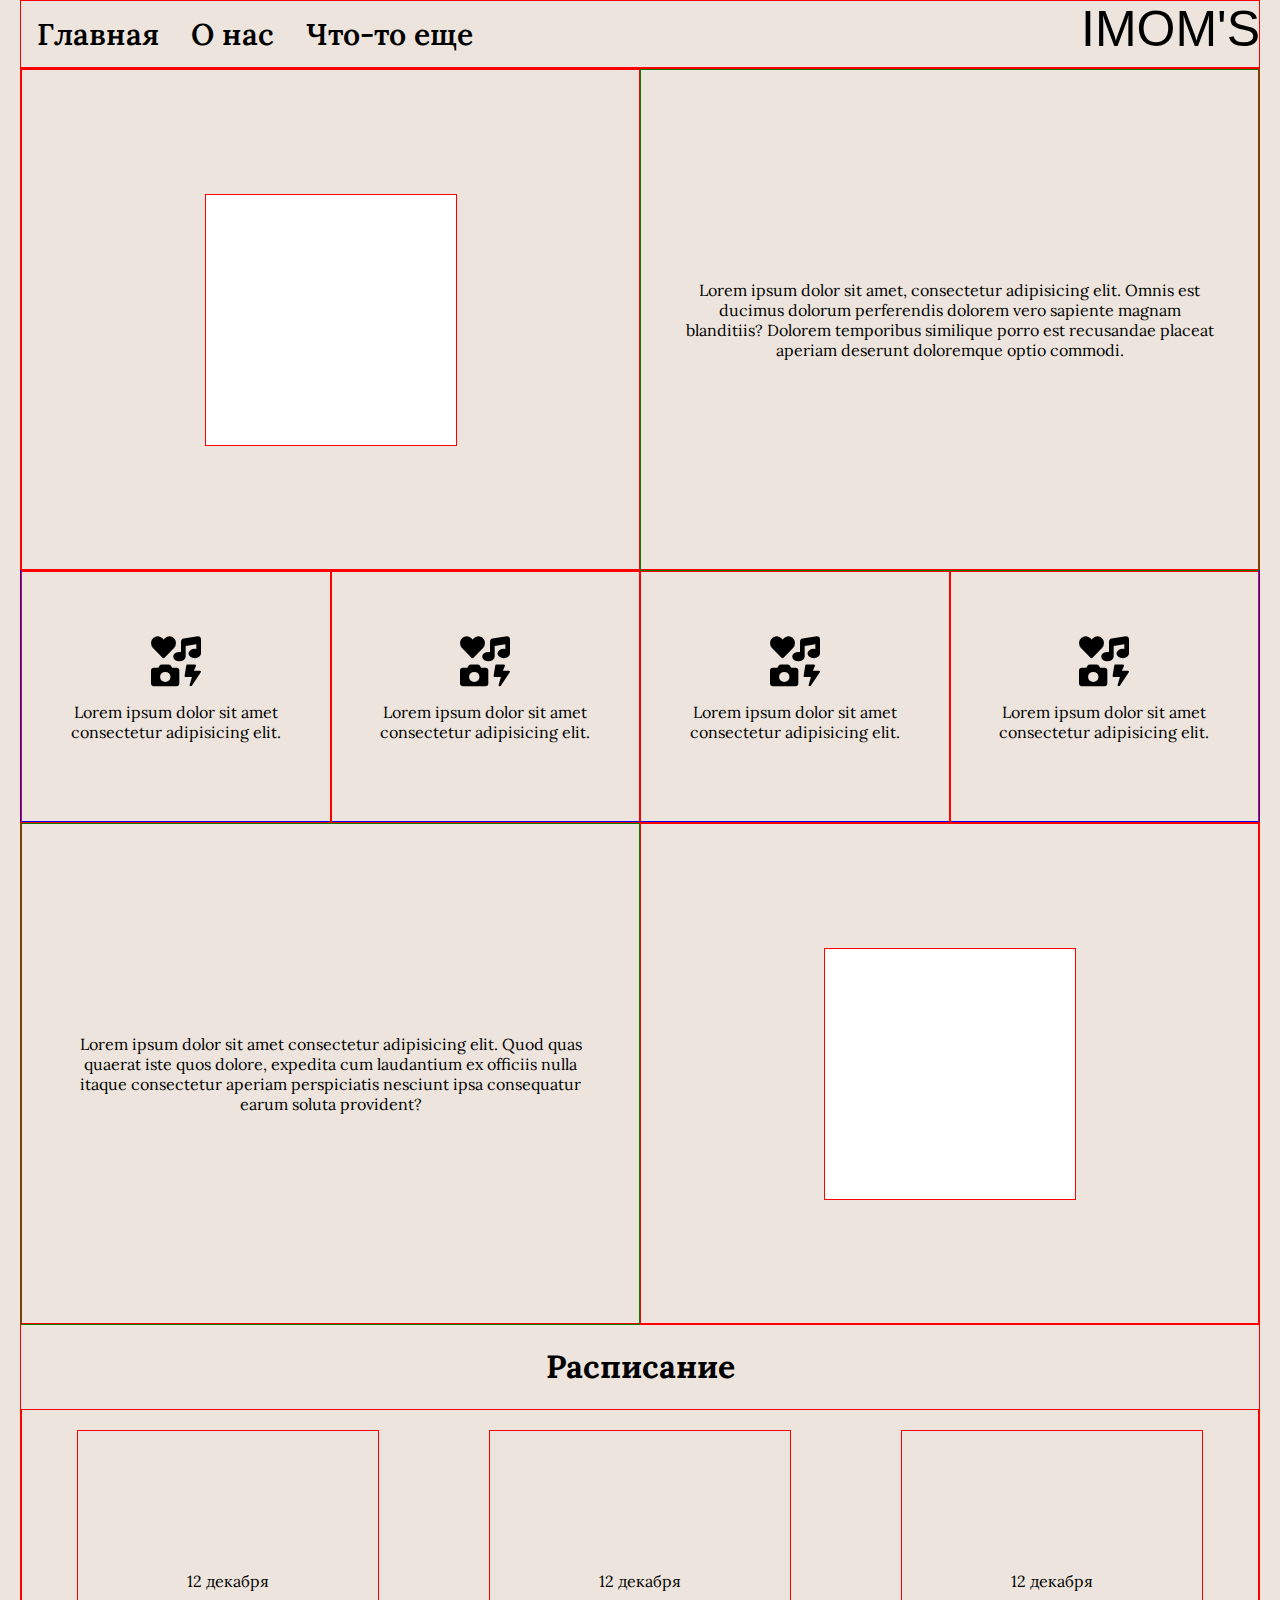
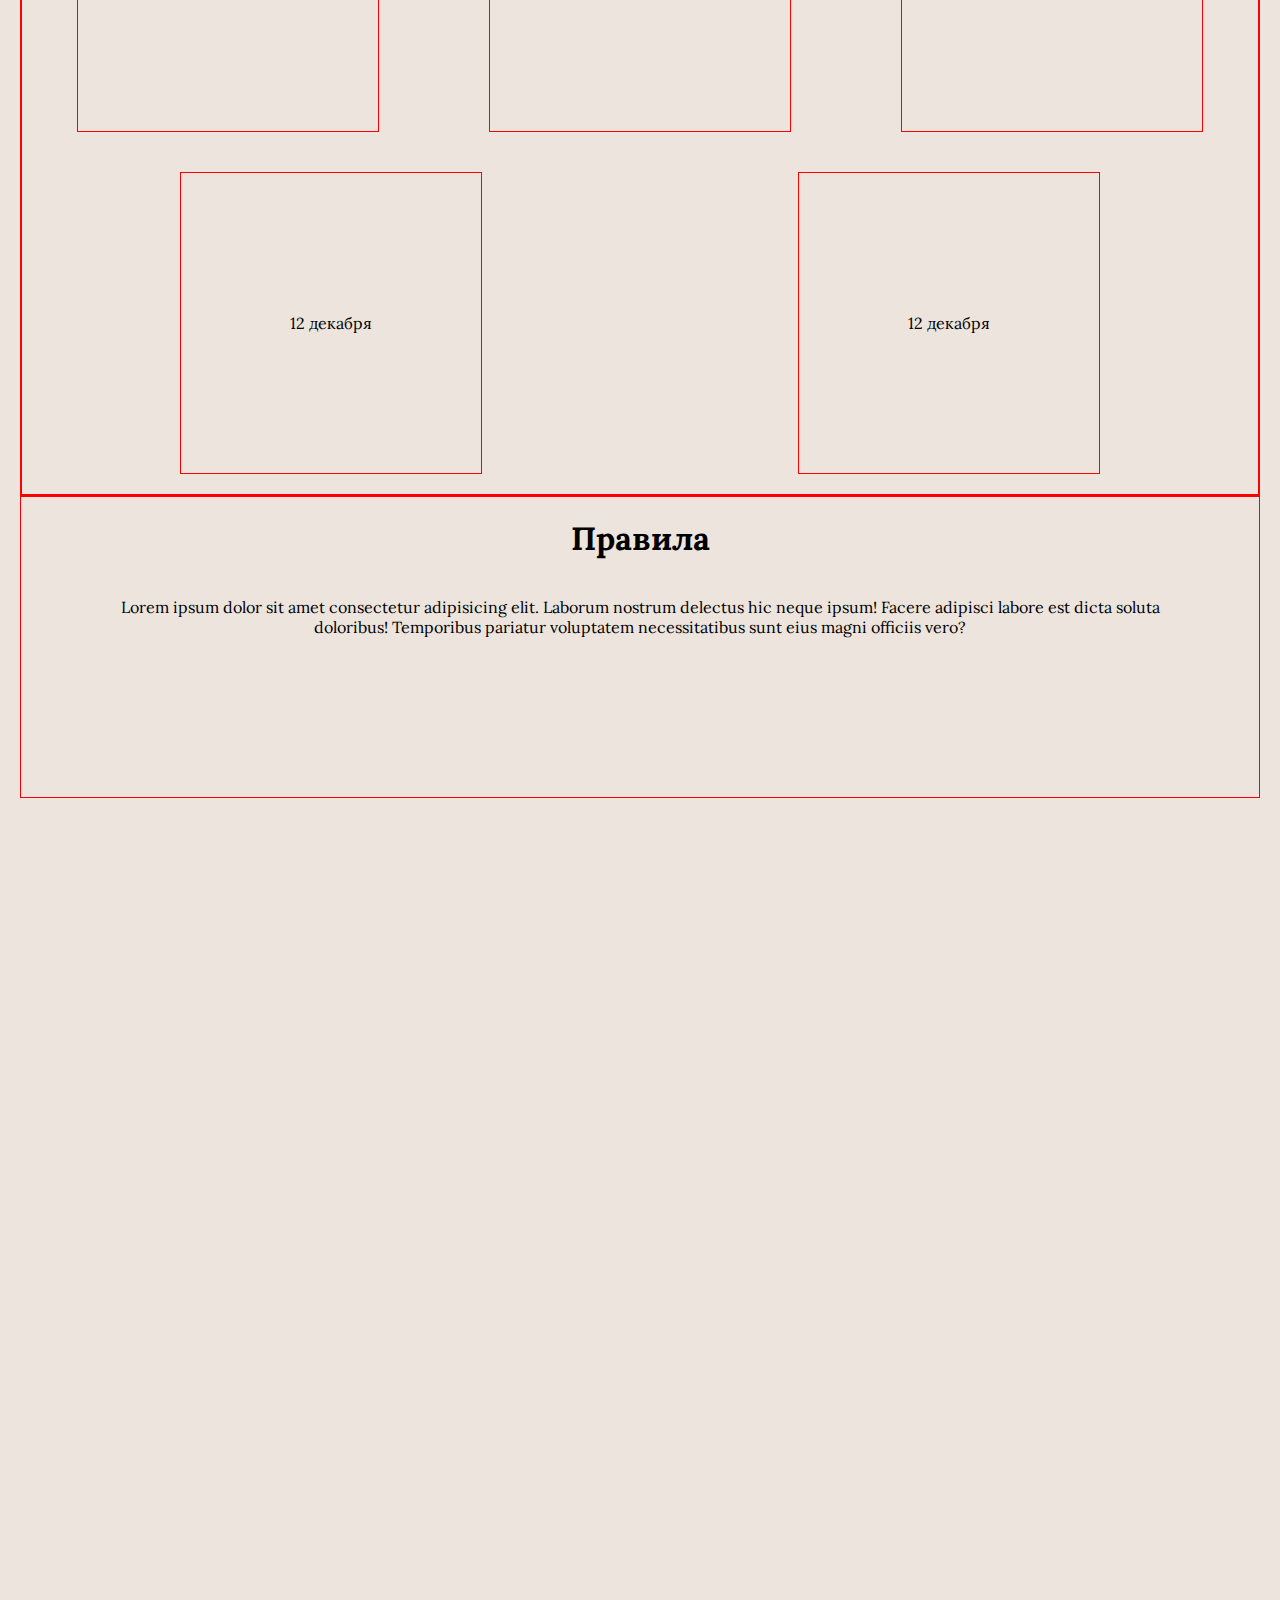
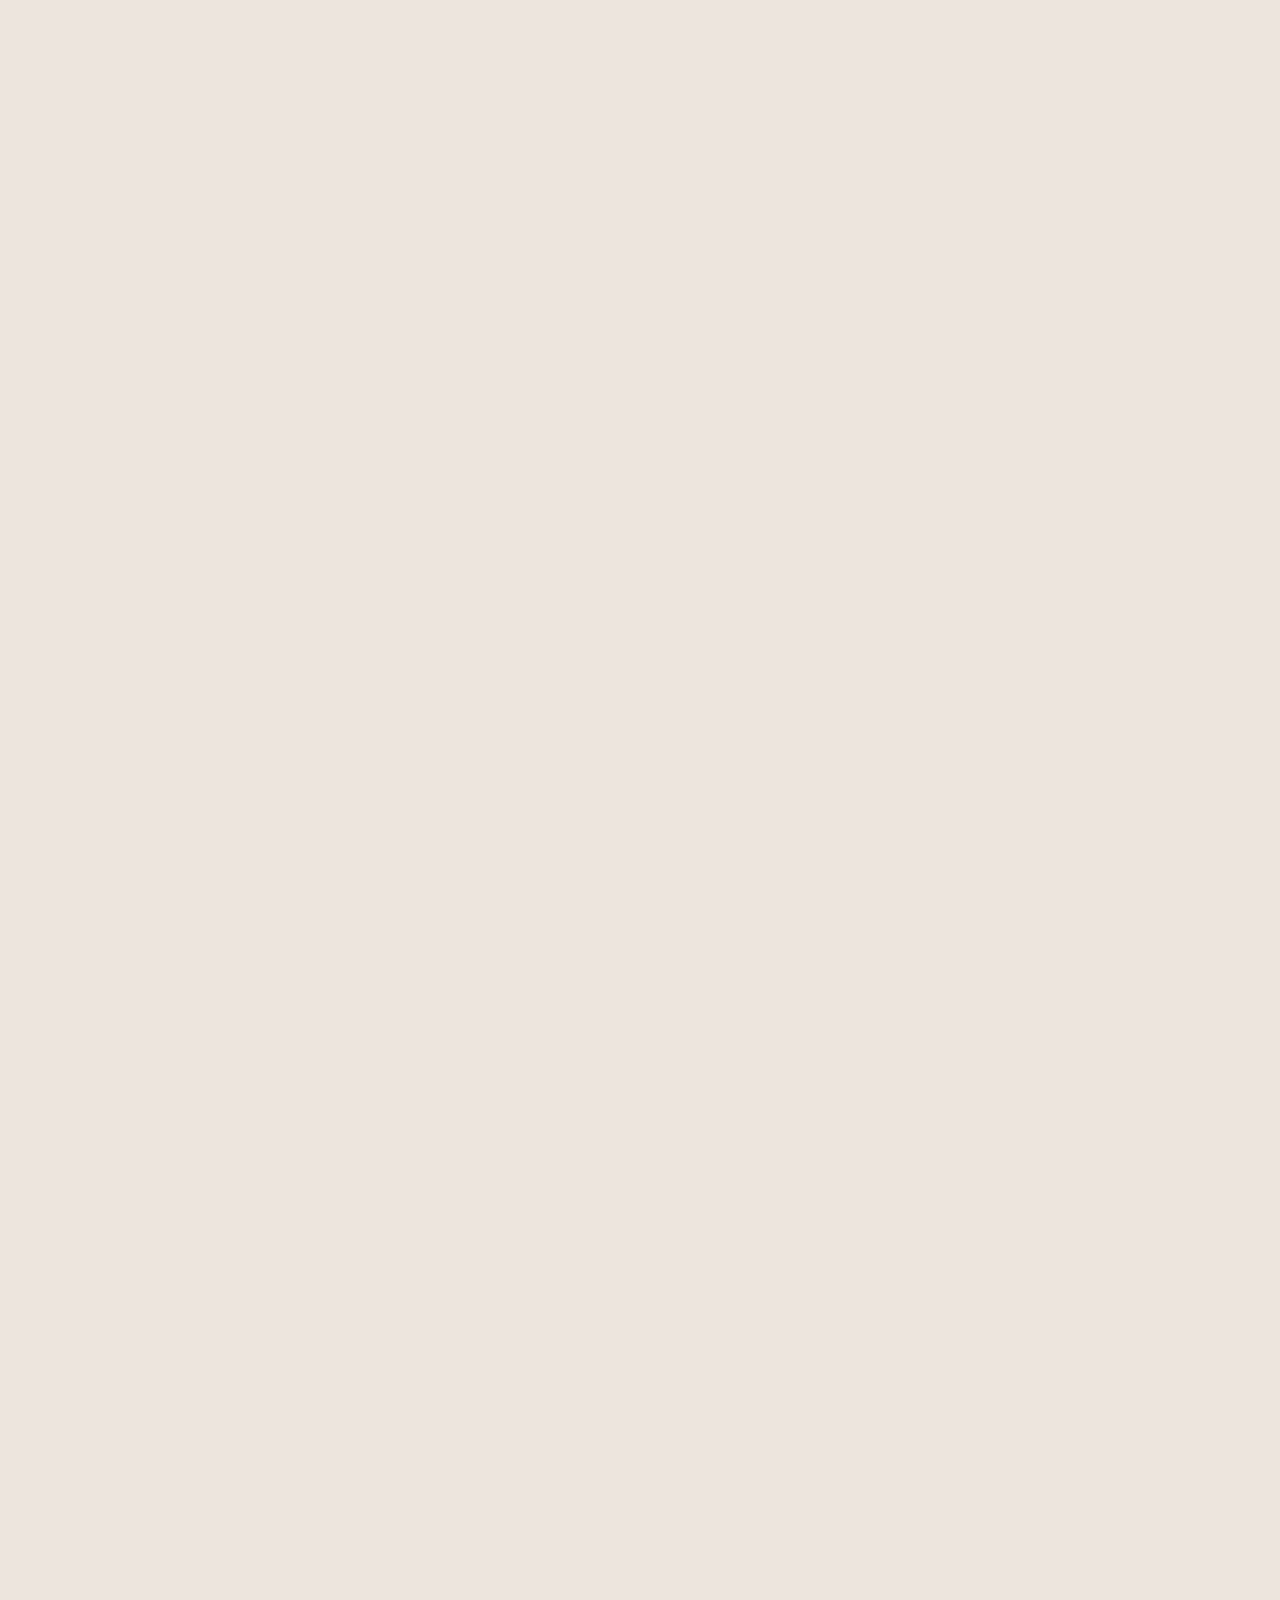
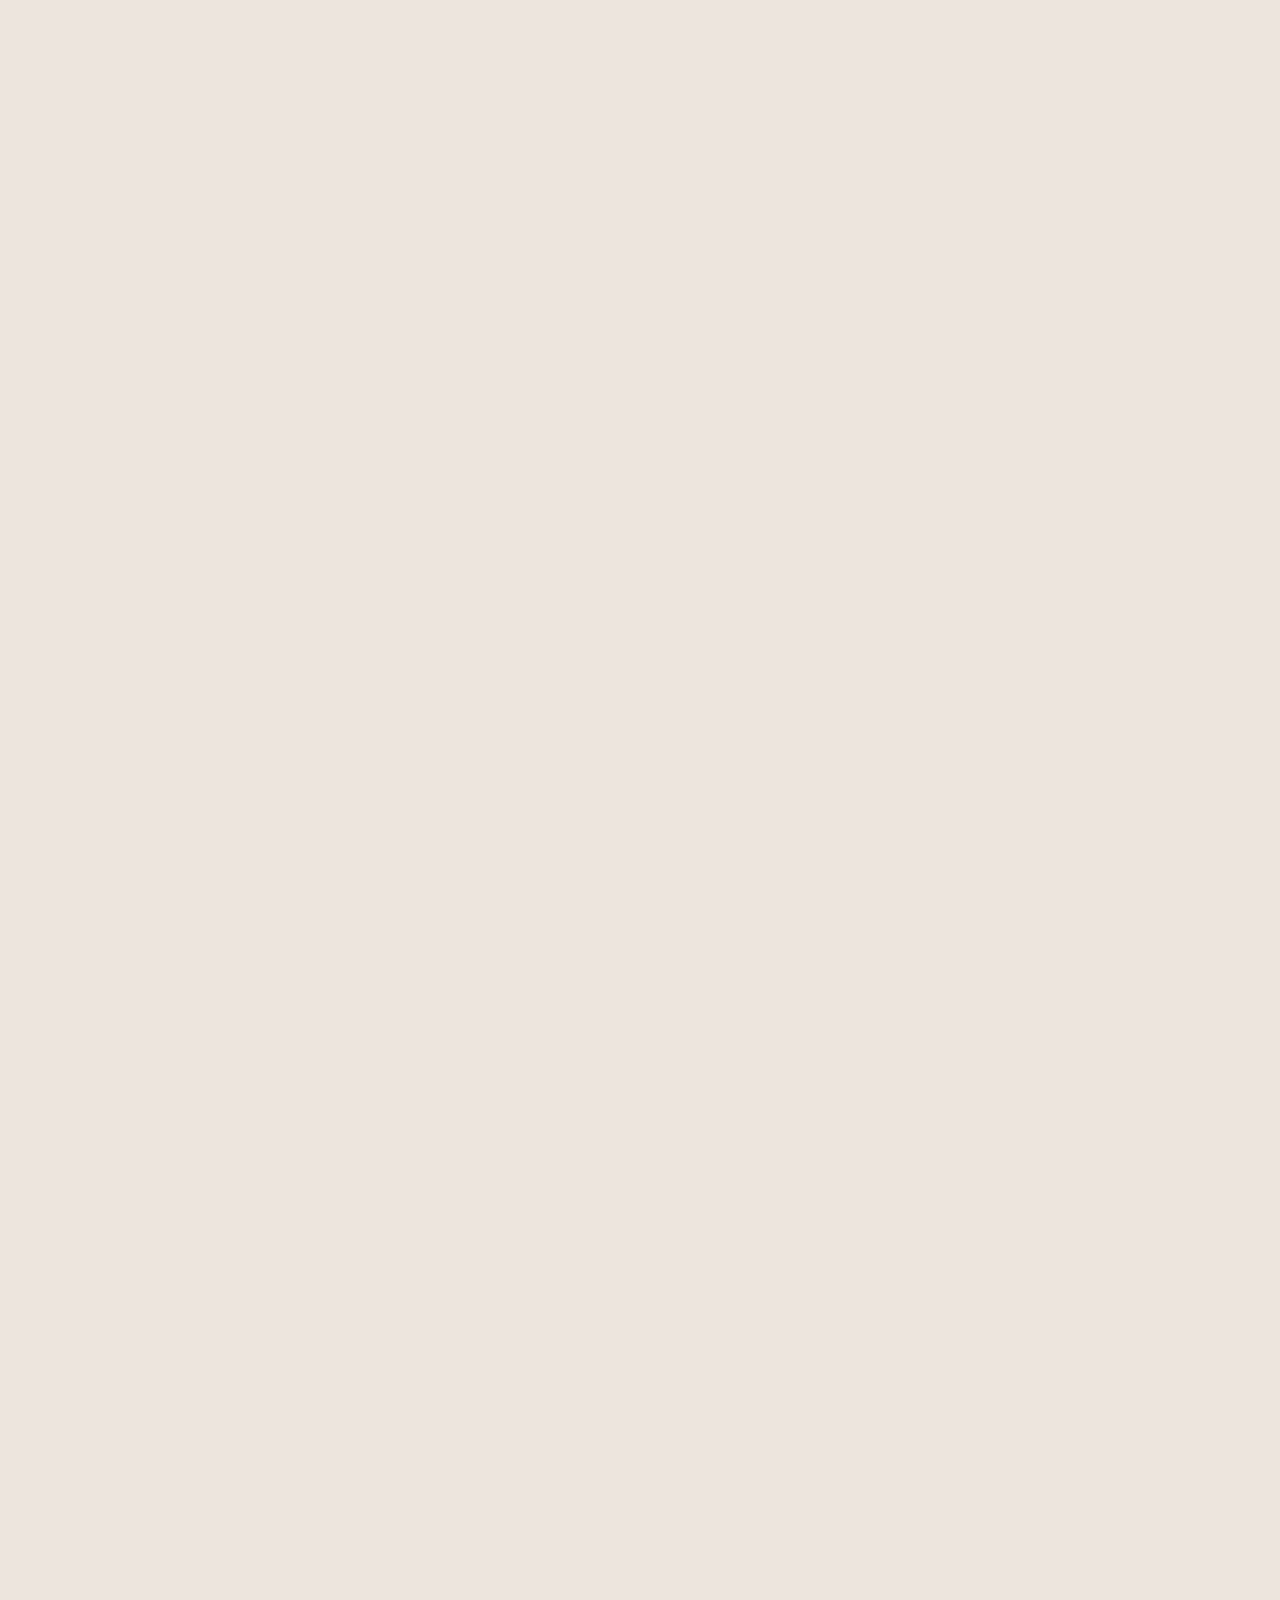
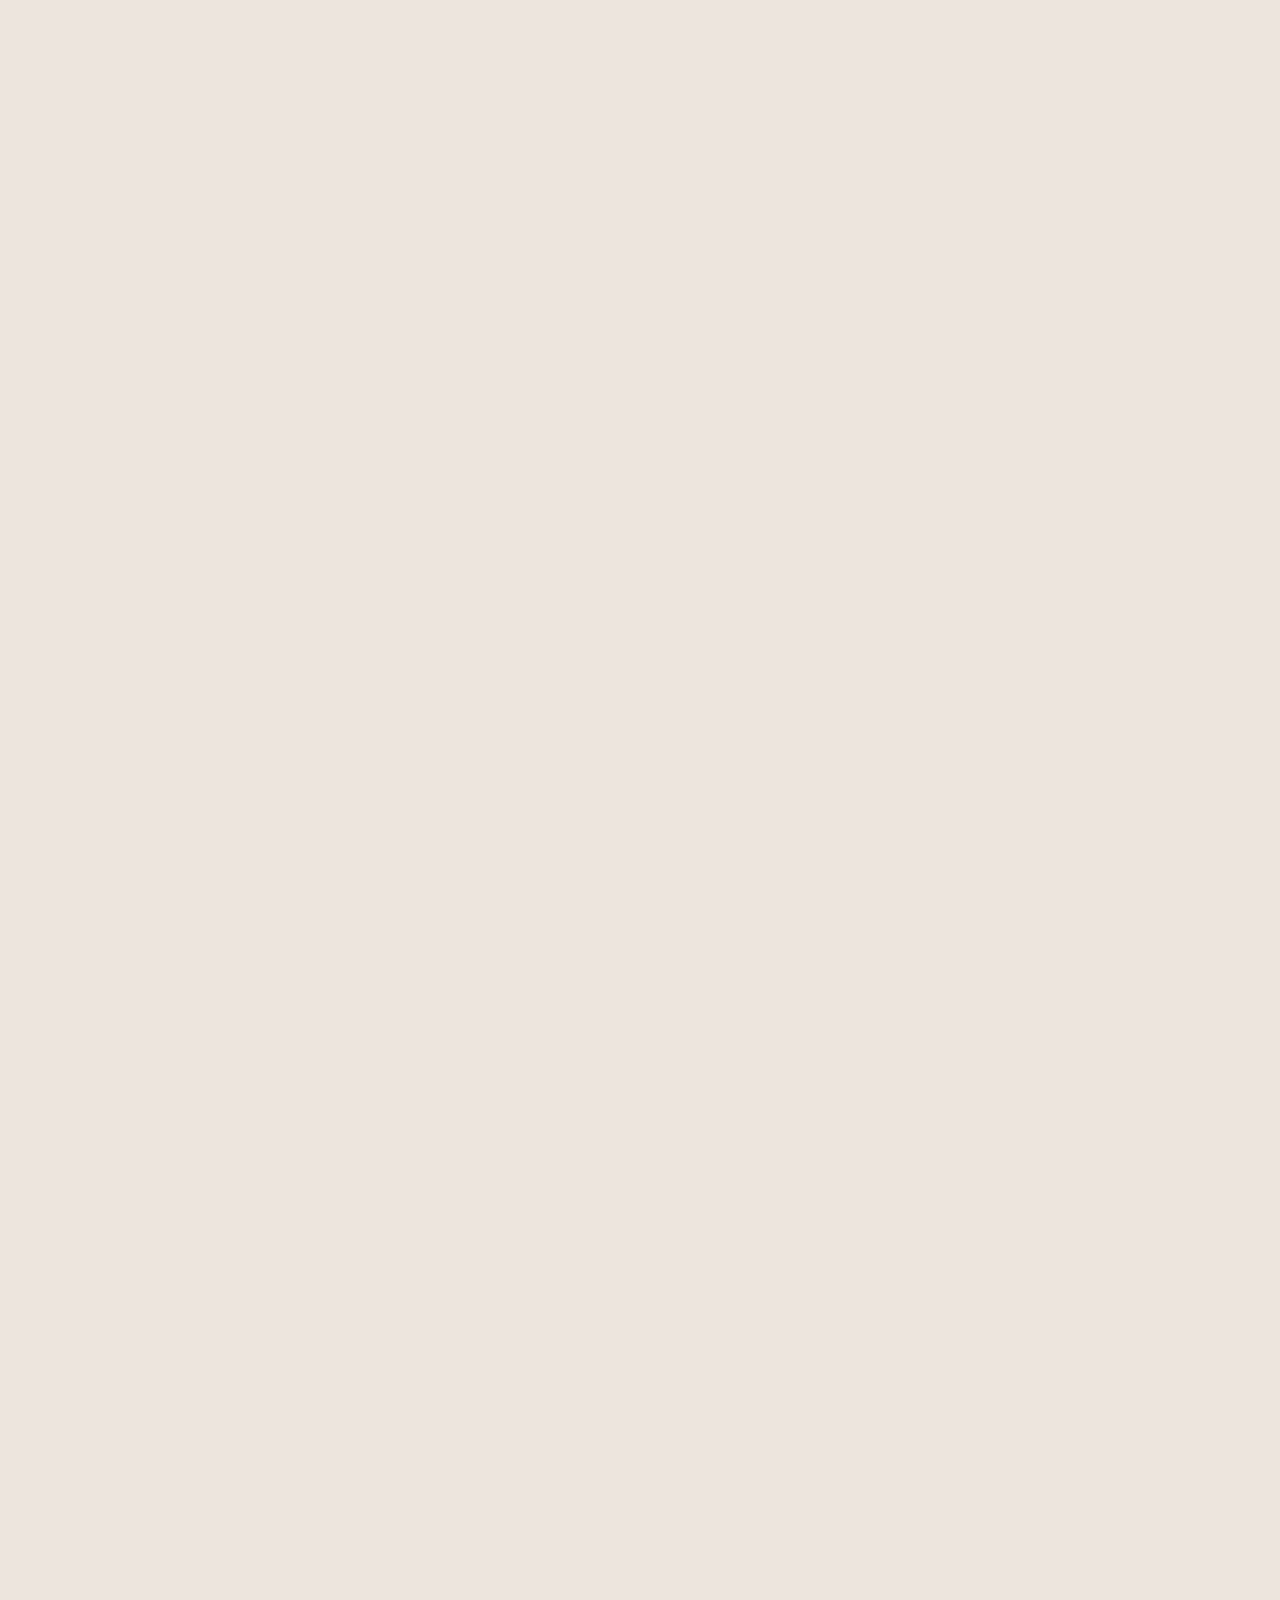
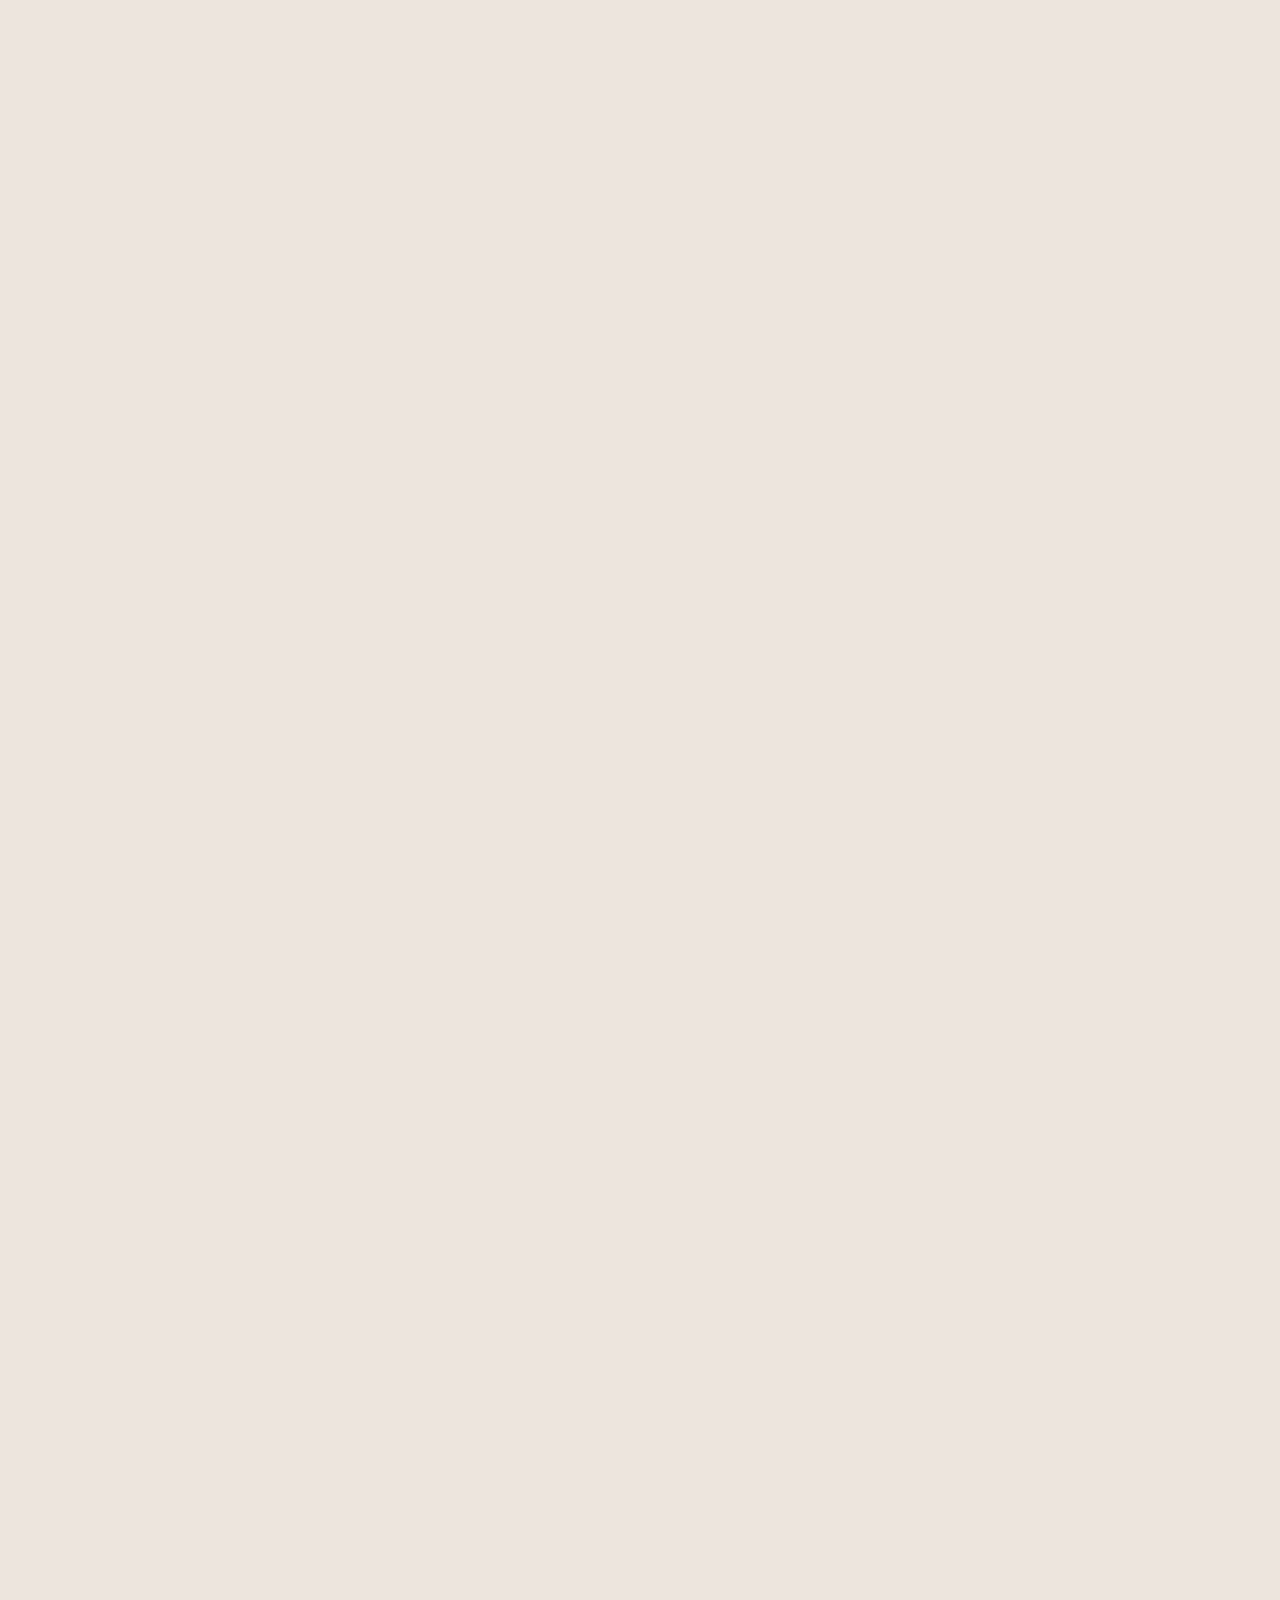
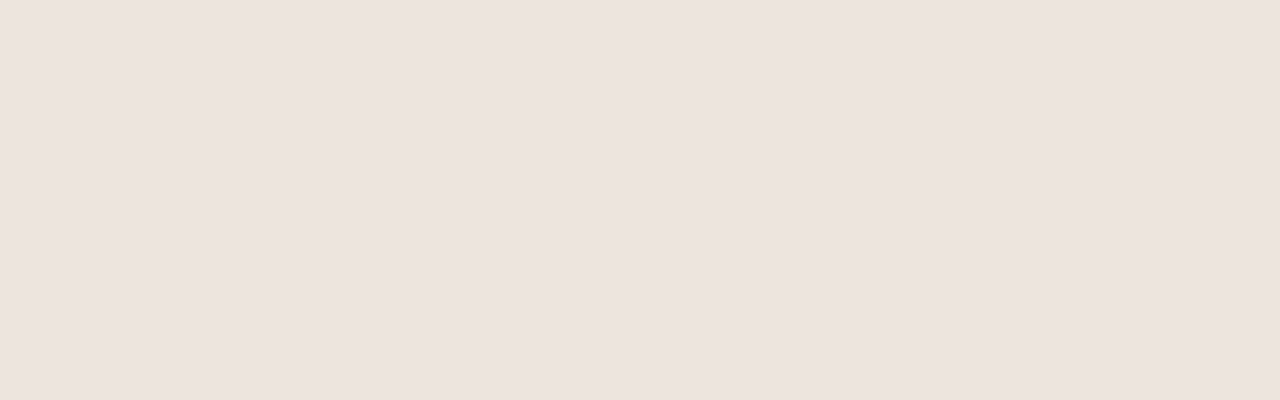
==== IMOM/main.html @ 288fa2fc "Add files via upload" ====
<!DOCTYPE html>
<html lang="en">
<head>
  <meta charset="UTF-8">
  <meta http-equiv="X-UA-Compatible" content="IE=edge">
  <meta name="viewport" content="width=device-width, initial-scale=1.0">
  <link rel="stylesheet" href="https://cdnjs.cloudflare.com/ajax/libs/font-awesome/5.15.2/css/all.min.css">
  <link rel="stylesheet" href="style.css">
  <title>Document</title>
</head>
<body>
  
    <ul class="navbar">
      <li class="navbar-el navbar-el-but">
        <div class="navbar-el-desc">
          Главная
        </div>
      </li>
      <li class="navbar-el navbar-el-but">
        <div class="navbar-el-desc">
          О нас
        </div>
      </li>
      <li class="navbar-el navbar-el-but">
        <div class="navbar-el-desc">
          Что-то еще
        </div>
      </li>
    </ul>
    <div class="logo">
      IMOM'S
     </div>

    <div class="new-event">
      <div class="new-event-photo centrilize">
        <img src="1.jpg">
      </div>
      <div class="new-event-desc centrilize">
        <p class="">
          Lorem ipsum dolor sit amet, consectetur adipisicing elit. Omnis est ducimus dolorum perferendis dolorem vero sapiente magnam blanditiis? Dolorem temporibus similique porro est recusandae placeat aperiam deserunt doloremque optio commodi.
        </p>
      </div>
    </div>

    <div class="short-about">
      <div class="short-about-block centrilize">
        <i class="fas fa-icons" style="font-size: 50px;"></i>
        <p>Lorem ipsum dolor sit amet consectetur adipisicing elit. </p>
      </div>
      <div class="short-about-block centrilize">
        <i class="fas fa-icons" style="font-size: 50px;"></i>
        <p>Lorem ipsum dolor sit amet consectetur adipisicing elit. </p>
      </div>
      <div class="short-about-block centrilize">
        <i class="fas fa-icons" style="font-size: 50px;"></i>
        <p>Lorem ipsum dolor sit amet consectetur adipisicing elit. </p>
      </div>
      <div class="short-about-block centrilize">
        <i class="fas fa-icons" style="font-size: 50px;"></i>
        <p>Lorem ipsum dolor sit amet consectetur adipisicing elit. </p>
      </div>
    </div>

    <div class="about">
      <div class="about-desc centrilize">
        <p>Lorem ipsum dolor sit amet consectetur adipisicing elit. Quod quas quaerat iste quos dolore, expedita cum laudantium ex officiis nulla itaque consectetur aperiam perspiciatis nesciunt ipsa consequatur earum soluta provident?</p>
      </div>
      <div class="about-photo centrilize">
          <img src="1.jpg" alt="">
      </div>
    </div>


    <div class="timetable">
      <h1 style="text-align: center; width: 100%;">Расписание</h1>
      <div class="timetable-events centrilize">

        <div class="game centrilize">
          12 декабря
        </div>
        <div class="game centrilize">
          12 декабря
        </div>
        <div class="game centrilize">
          12 декабря
        </div>
        <div class="game centrilize">
          12 декабря
        </div>
        <div class="game centrilize">
          12 декабря
        </div>
      </div>
    </div>

    <div class="rules">
      <h1 style="text-align: center;">Правила</h1>
      <div class="rules-desc centrilize">
        <p style="text-align: center;">
          Lorem ipsum dolor sit amet consectetur adipisicing elit. Laborum nostrum delectus hic neque ipsum! Facere adipisci labore est dicta soluta doloribus! Temporibus pariatur voluptatem necessitatibus sunt eius magni officiis vero?
        </p>
      </div>
      
    </div>
   

    

      
  </body>
</html>
---- IMOM/style.css ----
@import url('https://fonts.googleapis.com/css2?family=Lora:ital,wght@0,500;0,600;0,700;1,500;1,600;1,700&display=swap');
@import url('https://fonts.cdnfonts.com/css/pecita');


body{
    height: 10000px;
    width: 100%;
    font-family: 'Lora', serif;
    background-color: #cfb9a3;
    background-color: #afbfce;
    background-color: #506270;
    background-color: #ede5dd;
    margin: 0;
    /* color: #506270; */
}
::-webkit-scrollbar {
    width: 0;
  }


.navbar {   
    list-style-type: none;
    margin: 0 20px;
    padding: 0;
    overflow: hidden;
    position: relative;
    border-bottom: solid #ccc4bd 1px;
    border: solid red 0.01px;
}

.navbar-el { 
    float: left;
}
.logo {
    top: 0;
    right: 20px;
    font-size: 50px;
    position: absolute;
    font-family: 'Pecita', sans-serif;
}
.logo:hover {
    cursor: pointer;
}
.navbar-el-desc {
    font-weight: 600;
    font-size: 30px;
    display: block;
    text-align: center;
    padding: 14px 16px;
    text-decoration: none;
}
.navbar-el-but{
}
.navbar-el-but:hover {
    cursor: pointer;
    background-color: #fff4e8;
}

.new-event {
    display: flex;
    flex-direction: row;
    margin: 0 20px;
    height: 500px;
    border: solid red 1px;
}

.centrilize {
    display: flex;
    justify-content: center;
    align-items: center;
}
.new-event-photo {
    height: 100%;
    width: 50%;
    border: solid red 1px;
}
.new-event-photo img {
    height: 250px;
    border: solid red 1px;
}
.new-event-desc {
    height: 100%;
    width: 50%;
    border: solid green 1px;
}
.new-event-desc p {
    padding: 40px;
    text-align: center;
}



.short-about {
    display: flex;
    flex-direction: row;
    margin: 0 20px;
    height: 250px;
    border: solid blue 1px
}

.short-about-block {
    width: 25%;
    height: 100%;
    flex-direction: column;
    text-align: center;
    border: solid red 1px;
}
.short-about-block p {
    padding: 0 10px;
}

.about {
    margin: 0 20px;
    height: 500px;
    border: solid red 1px;
    display: flex;
    flex-direction: row;
}
.about-desc {
    height: 100%;
    width: 50%;
    border: solid green 1px;
}
.about-desc p {
    padding: 40px;
    text-align: center;
}

.about-photo {
    height: 100%;
    width: 50%;
    border: solid red 1px;
}
.about-photo img {
    width: 250px;
    border: solid
     red 1px;
}


.timetable {    
    margin: 0 20px;
    /* height: 500px; */
    border: solid red 1px;
}
.timetable-events{
    display: flex;
    flex-wrap: wrap;
    justify-content: space-around;
    flex-direction: row;
    border: solid red 1px;
}
.game {
    width: 300px;
    height: 300px;
    margin: 20px;
    border: solid red 1px;
}


.rules {
    height: 300px;
    margin: 0 20px;
    border: solid red 1px;
}
.rules-desc p {
    padding: 0 80px;
}
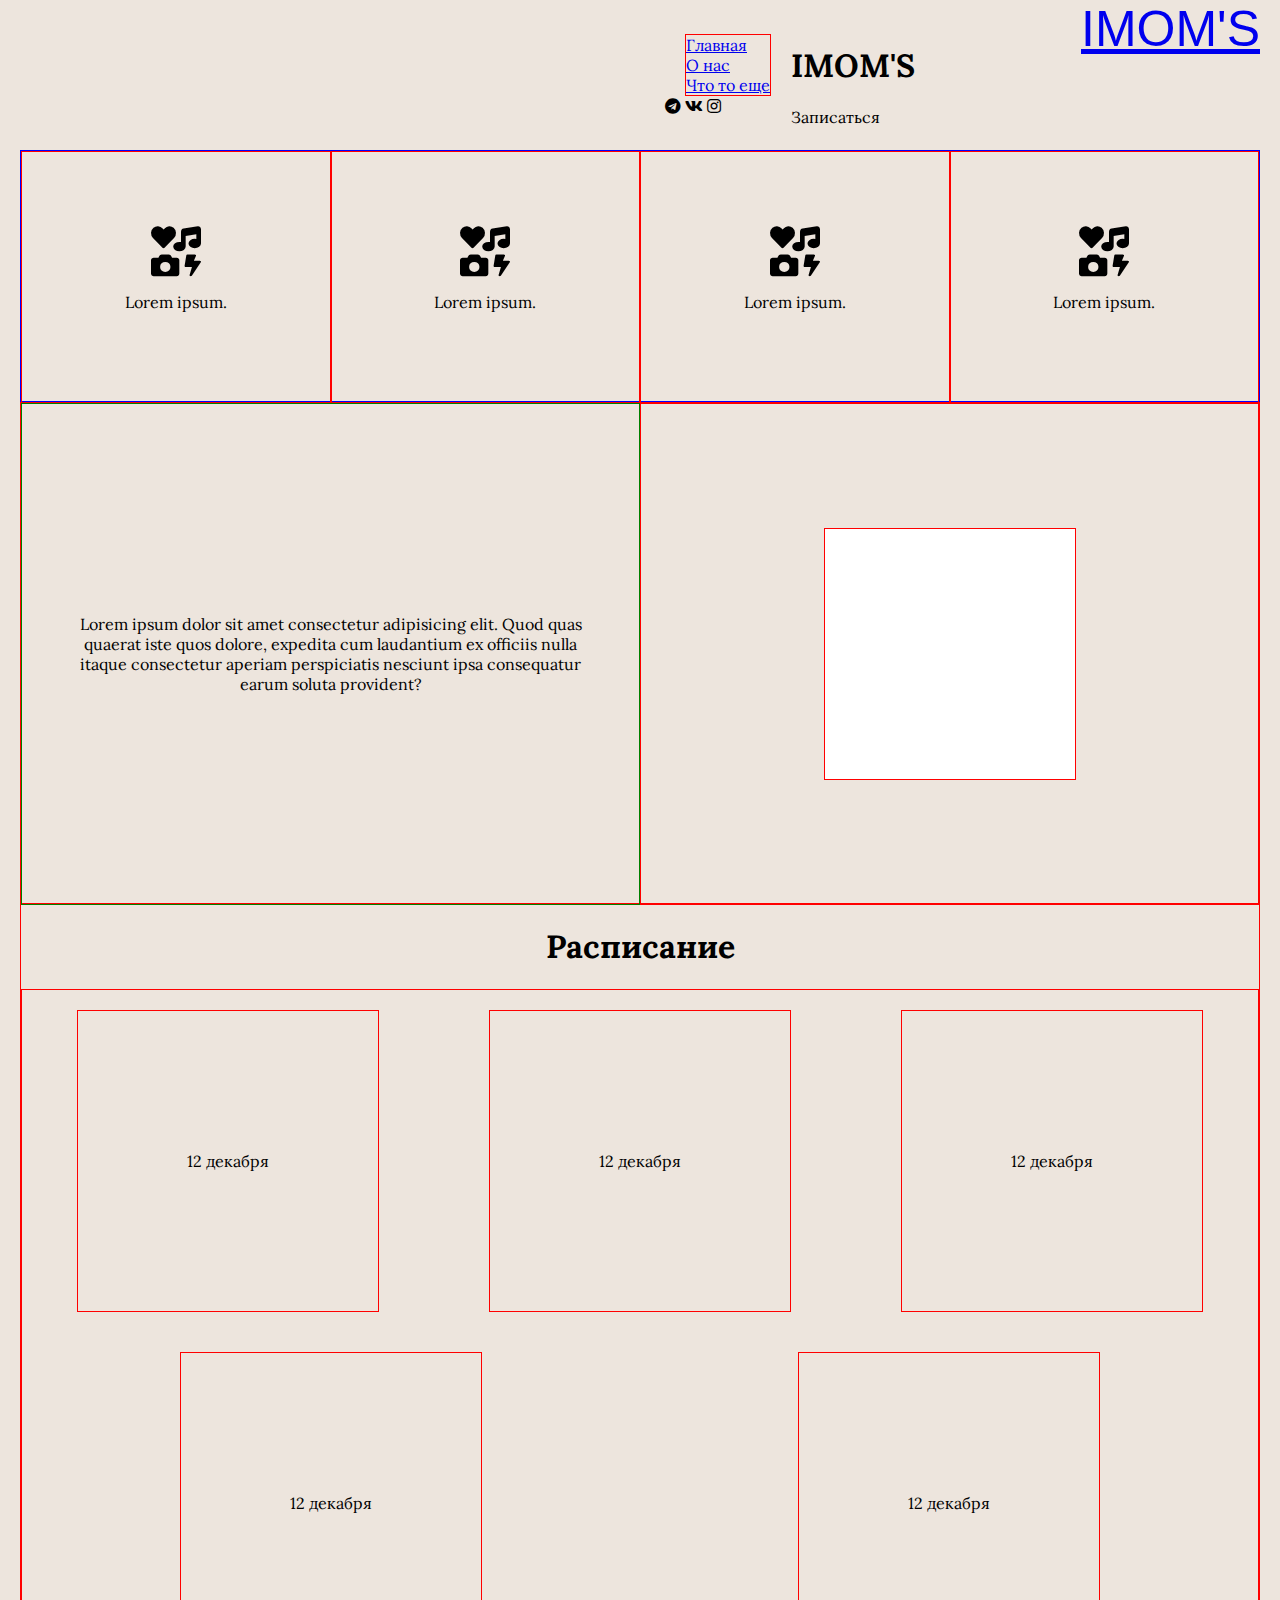
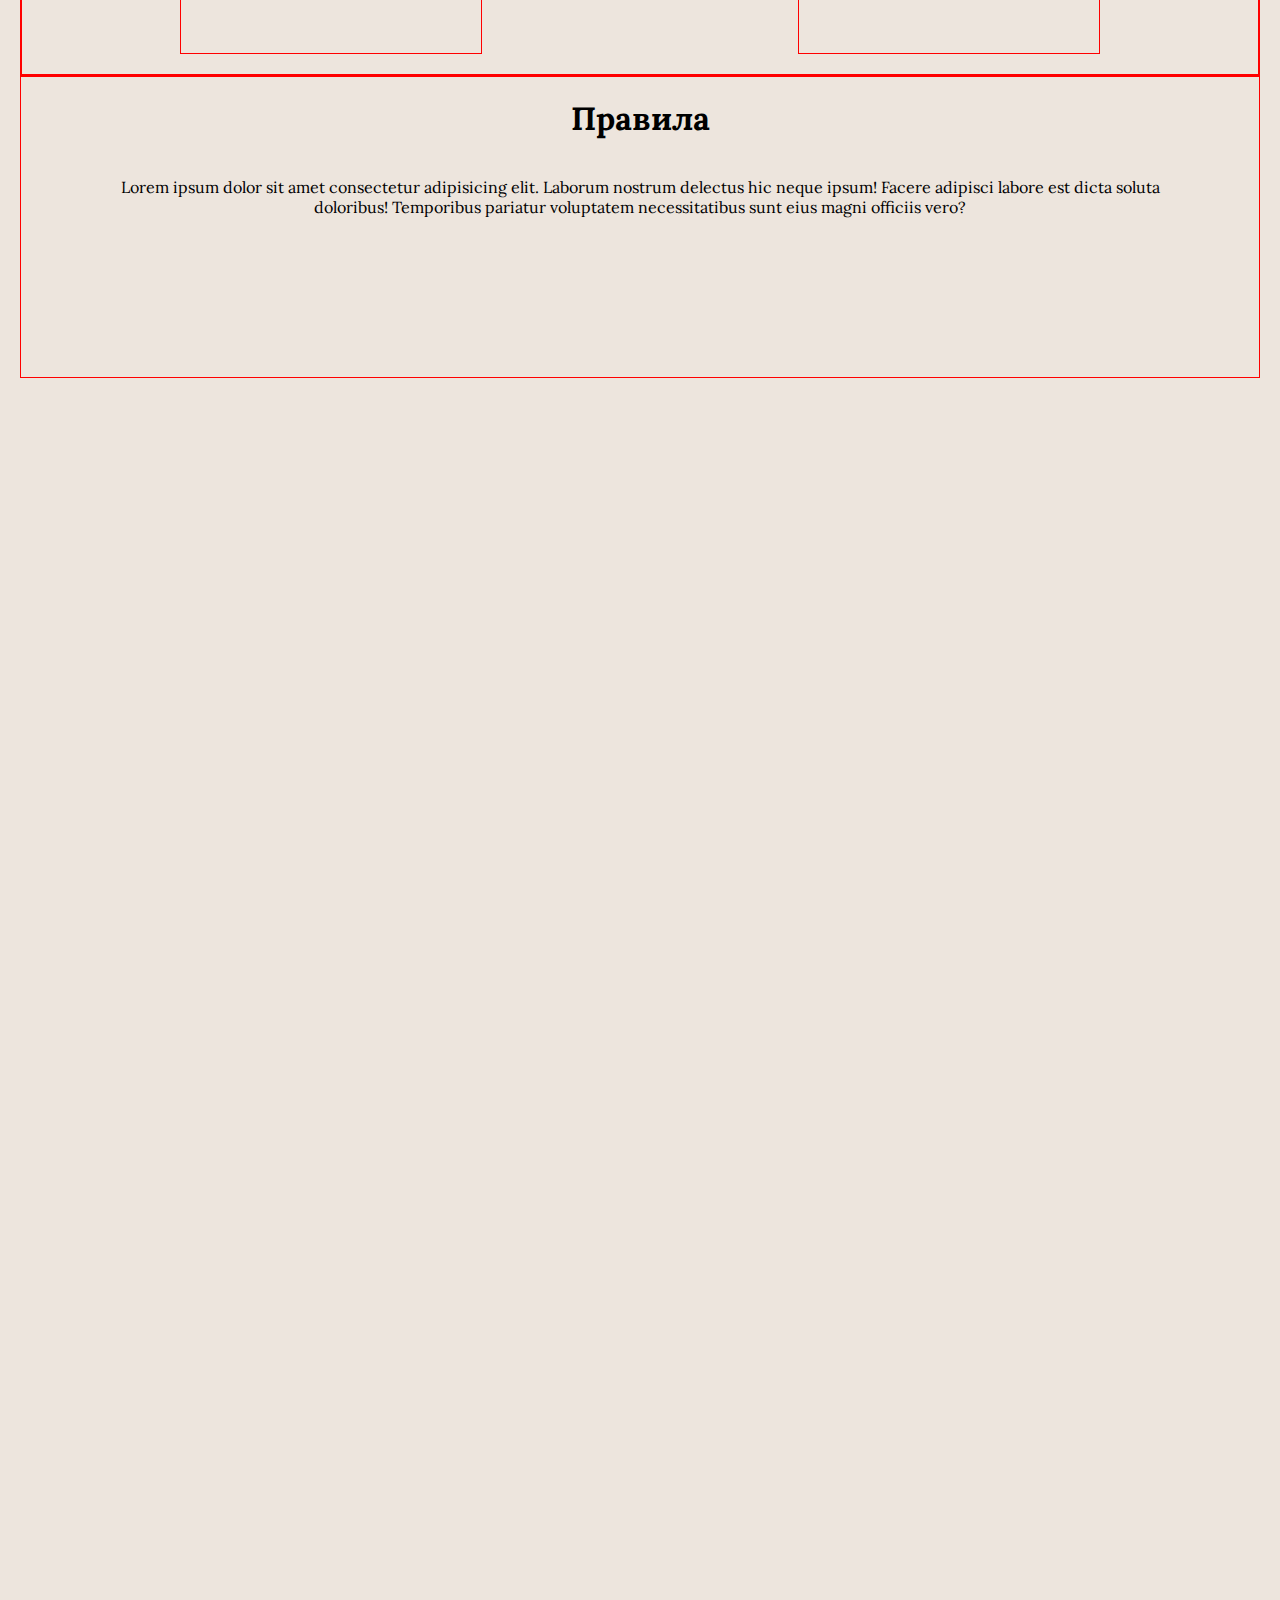
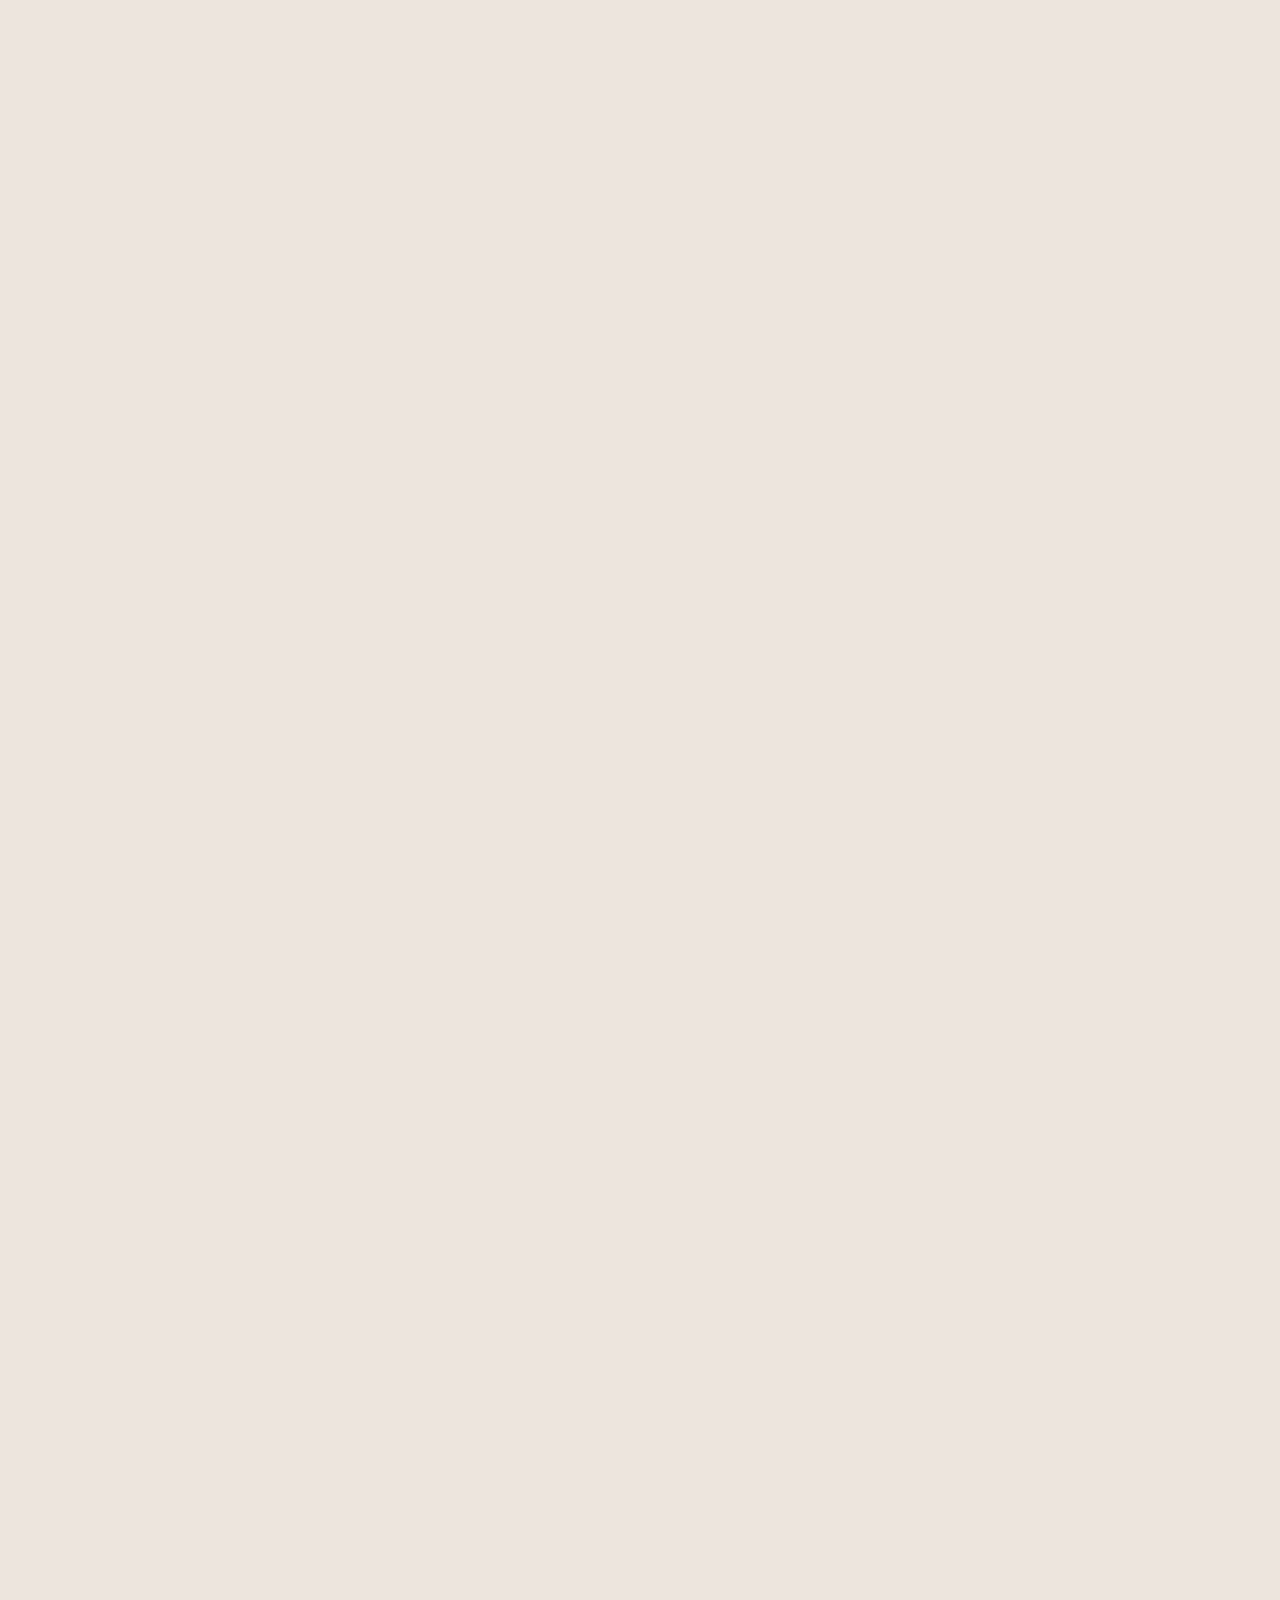
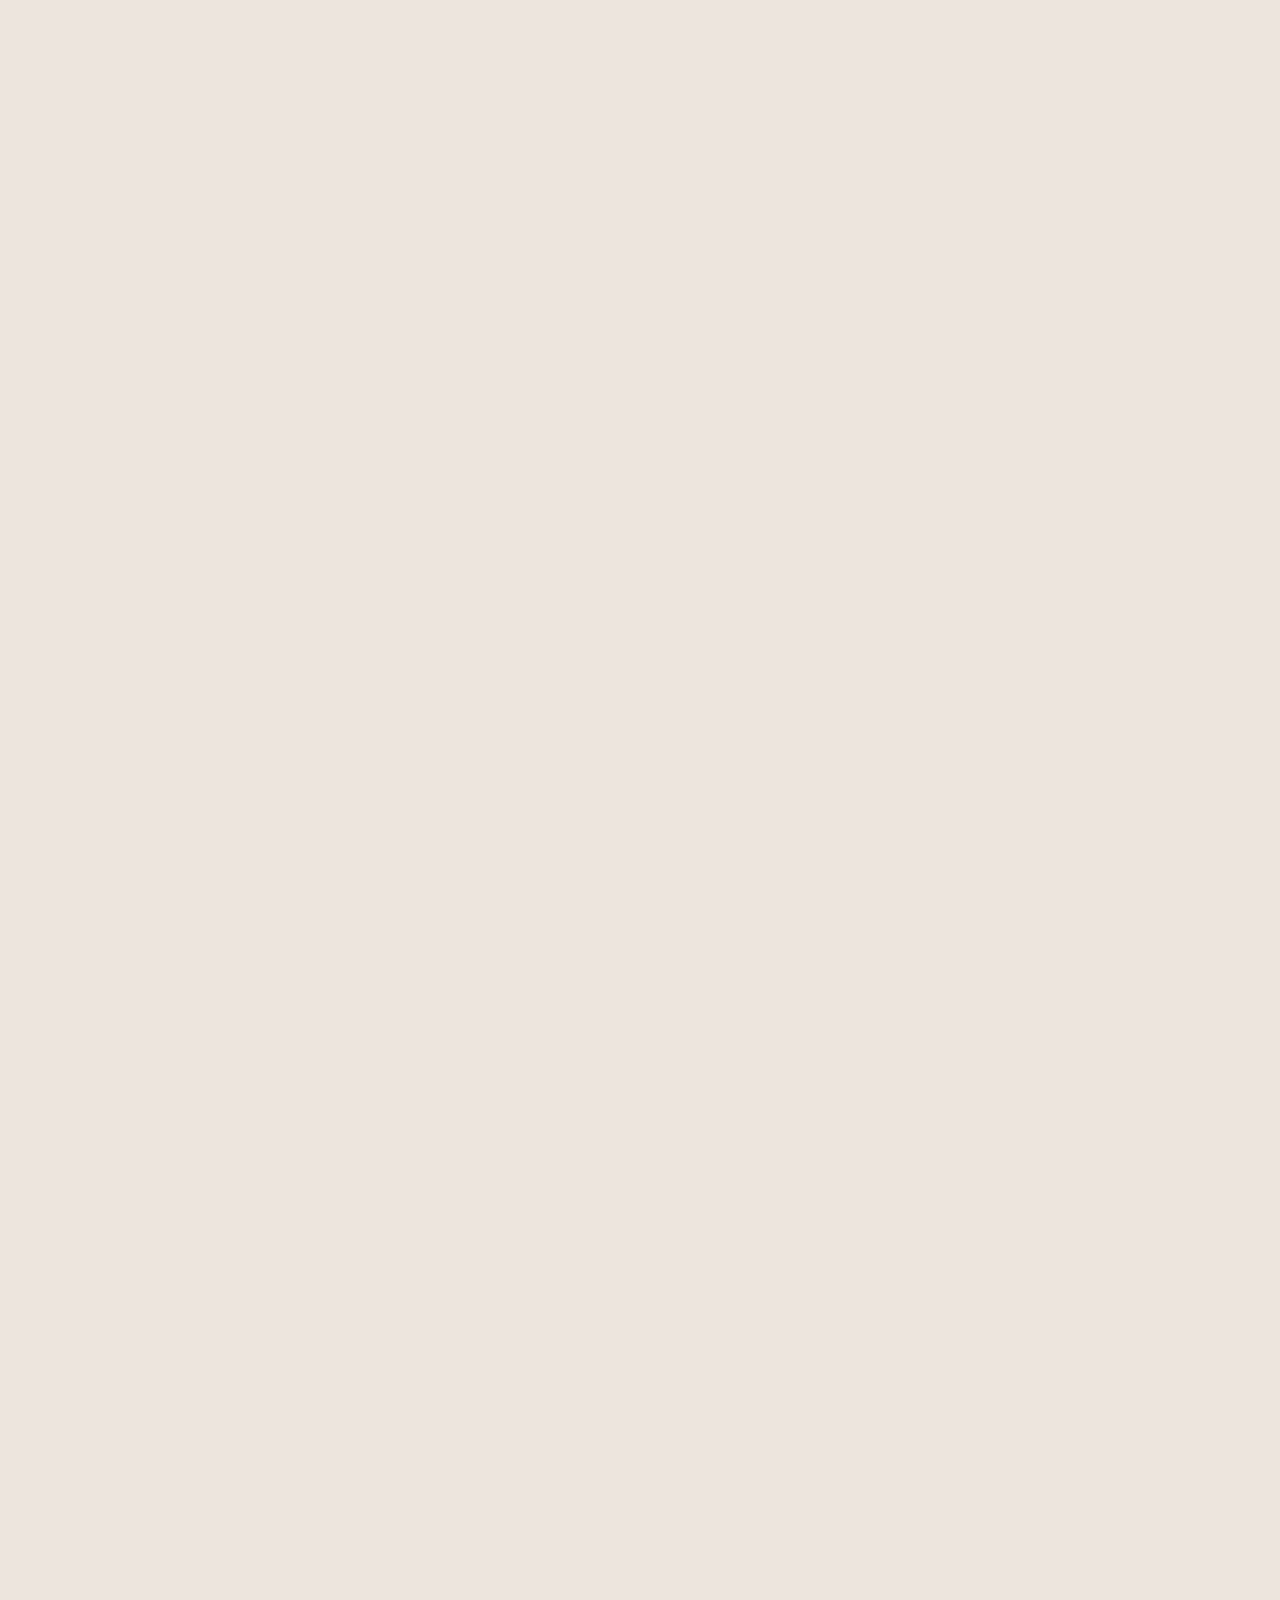
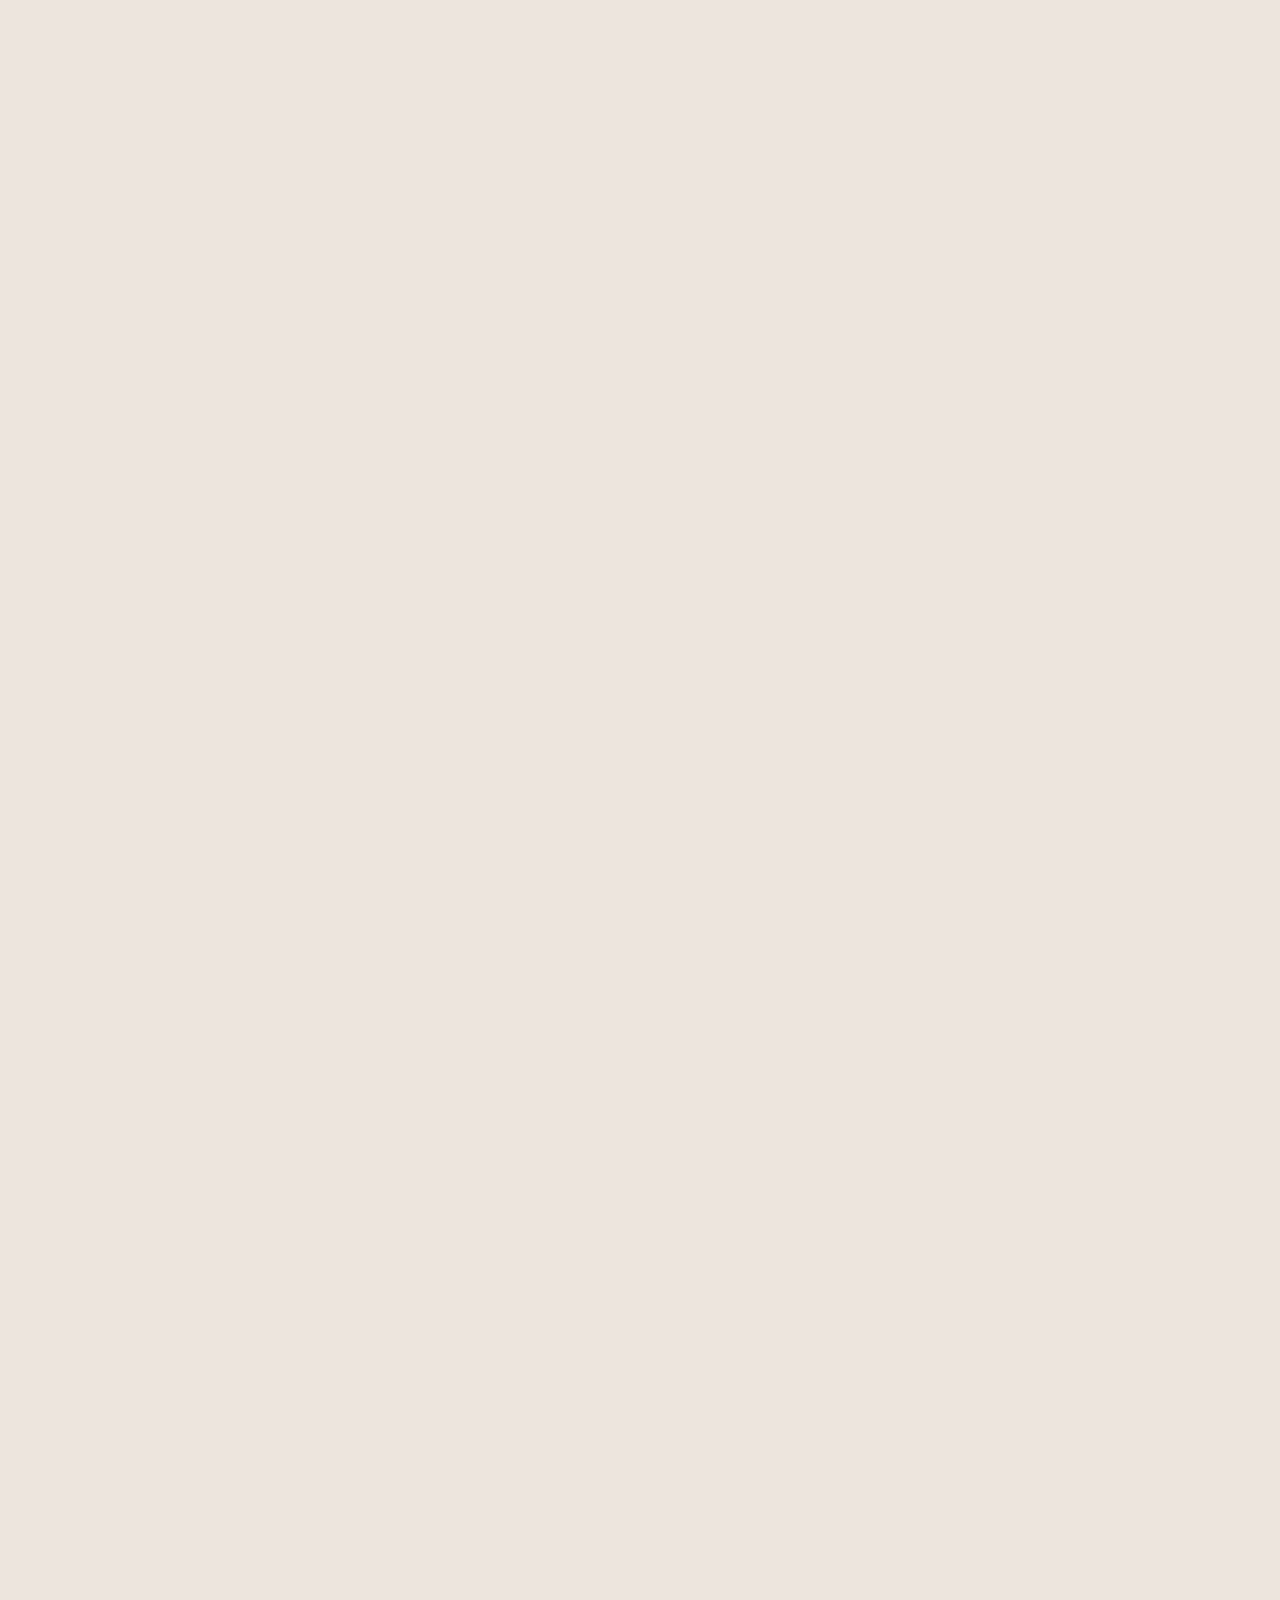
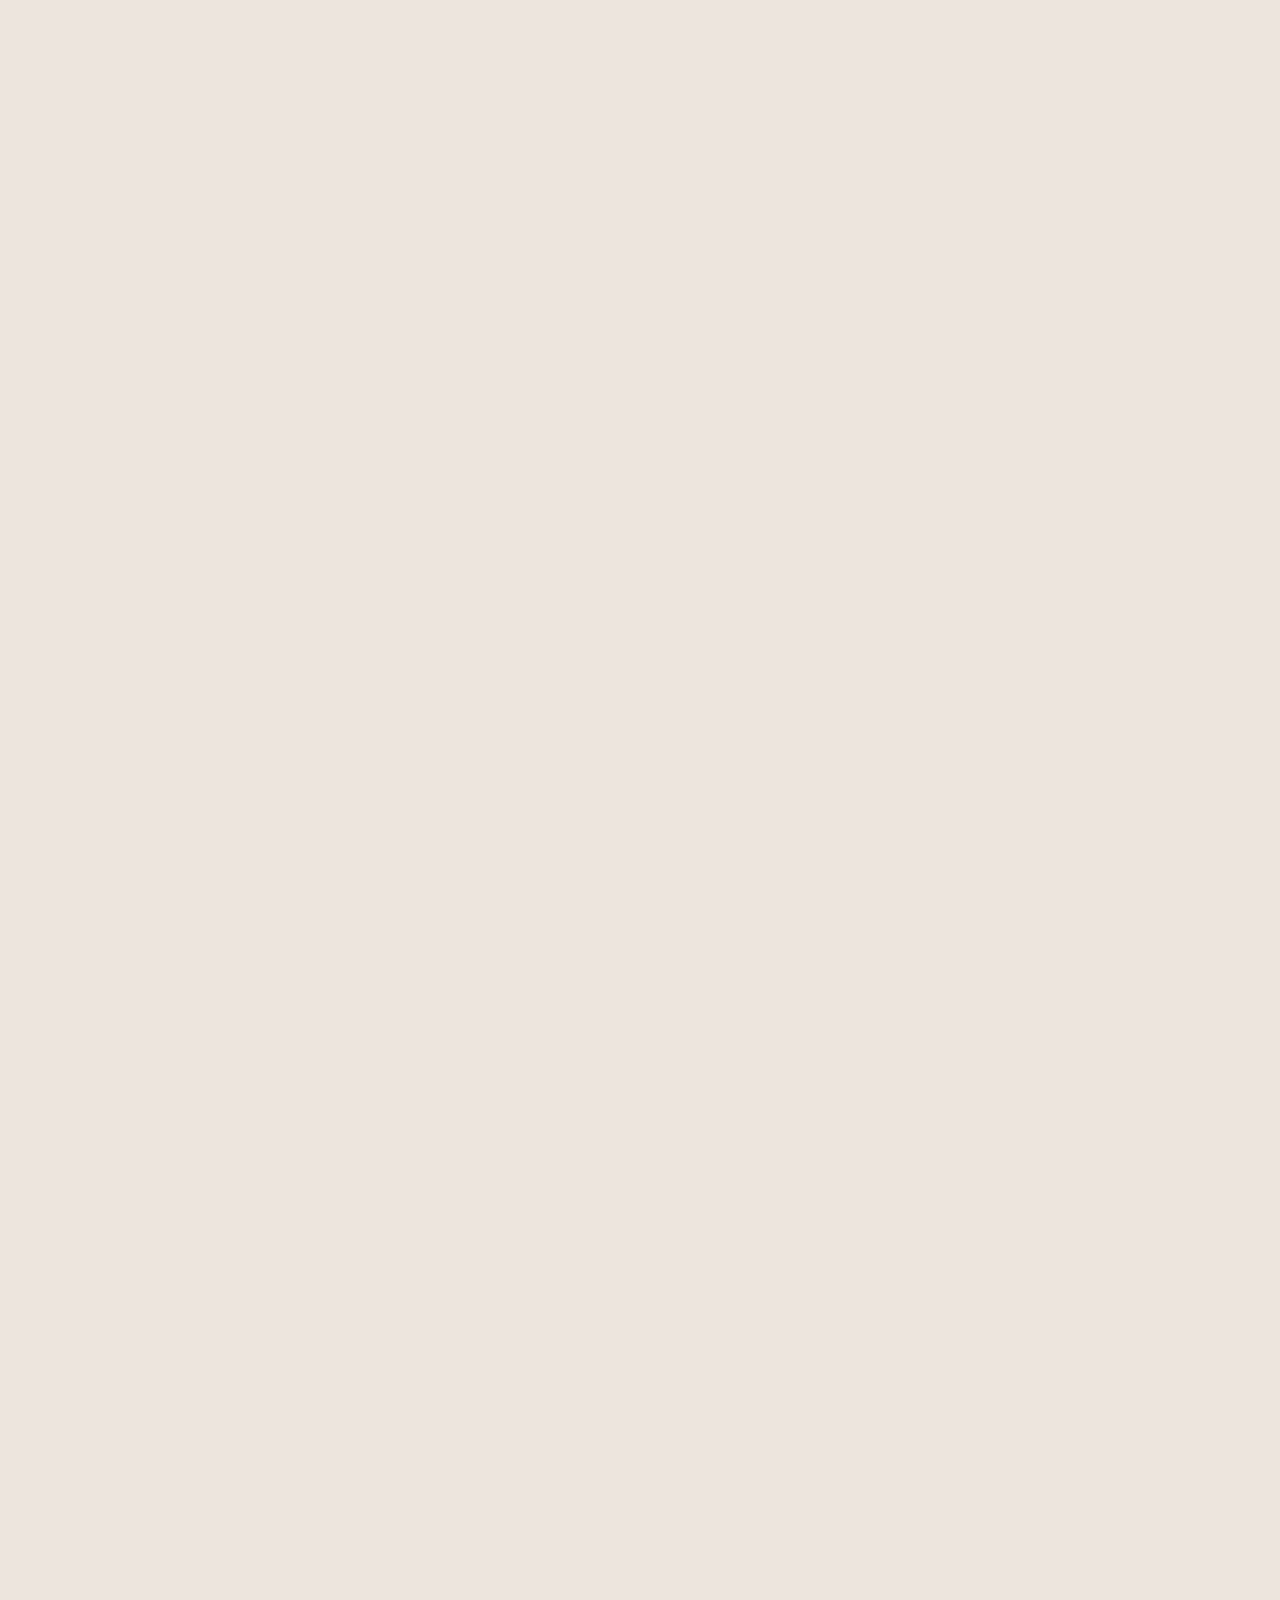
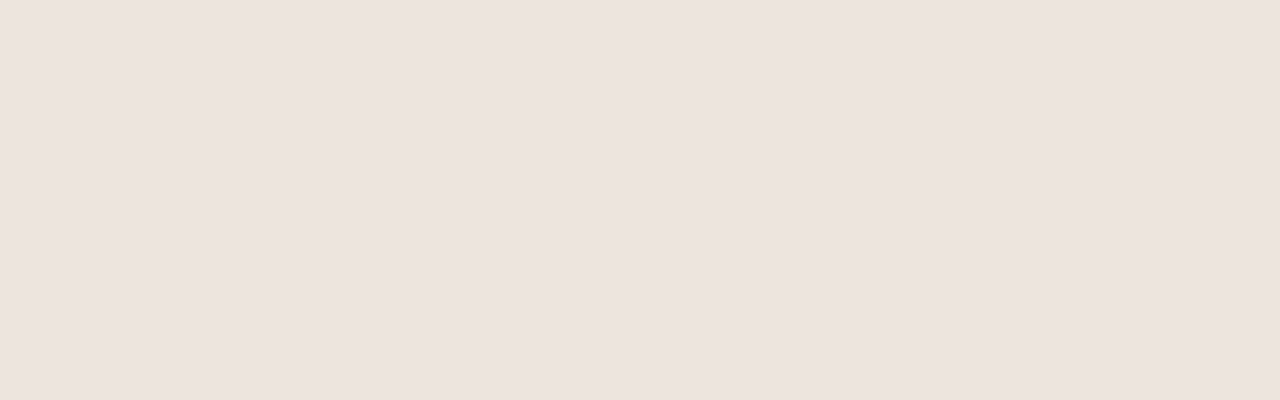
==== commit aeffb9f3: "Update main.html" ====
--- a/IMOM/main.html
+++ b/IMOM/main.html
@@ -1,111 +1,106 @@
 <!DOCTYPE html>
 <html lang="en">
-<head>
-  <meta charset="UTF-8">
-  <meta http-equiv="X-UA-Compatible" content="IE=edge">
-  <meta name="viewport" content="width=device-width, initial-scale=1.0">
-  <link rel="stylesheet" href="https://cdnjs.cloudflare.com/ajax/libs/font-awesome/5.15.2/css/all.min.css">
-  <link rel="stylesheet" href="style.css">
-  <title>Document</title>
-</head>
-<body>
-  
-    <ul class="navbar">
-      <li class="navbar-el navbar-el-but">
-        <div class="navbar-el-desc">
-          Главная
+    <head>
+        <meta charset="UTF-8">
+        <meta http-equiv="X-UA-Compatible" content="IE=edge">
+        <meta name="viewport" content="width=device-width, initial-scale=1.0">
+        <link rel="stylesheet" href="https://cdnjs.cloudflare.com/ajax/libs/font-awesome/5.15.2/css/all.min.css">
+        <link rel="stylesheet" href="style.css">
+        <title>Document</title>
+    </head>
+    <body>
+        <div class="intro-block centrilize">
+          <video src="sample.mp4" class="back-video" autoplay muted loop></video>
+            <div class="navbar-block">
+                <a class="logo" href="#">IMOM'S</a>
+                <nav>
+                    <ul class="navbar">
+                        <li>
+                            <a href="#">Главная</a>
+                        </li>
+                        <li>
+                            <a href="#">О нас</a>
+                        </li>
+                        <li>
+                            <a href="#">Что то еще</a>
+                        </li>
+                    </ul>
+                </nav>
+                <div class="contacts">
+                    <i class="fab fa-telegram icon-cont"></i>
+                    <i class="fab fa-vk icon-cont"></i>
+                    <i class="fab fa-instagram icon-cont"></i>
+                </div>
+            </div>
+            <div class="intro-content">
+              <h1>IMOM'S</h1>
+              <a>Записаться</a>
+            </div>
+
+          
         </div>
-      </li>
-      <li class="navbar-el navbar-el-but">
-        <div class="navbar-el-desc">
-          О нас
+
+        <div class="short-about">
+            <div class="short-about-block centrilize">
+                <i class="fas fa-icons" style="font-size: 50px;"></i>
+                <p>Lorem ipsum.</p>
+            </div>
+            <div class="short-about-block centrilize">
+                <i class="fas fa-icons" style="font-size: 50px;"></i>
+                <p>Lorem ipsum.</p>
+            </div>
+            <div class="short-about-block centrilize">
+                <i class="fas fa-icons" style="font-size: 50px;"></i>
+                <p>Lorem ipsum.</p>
+            </div>
+            <div class="short-about-block centrilize">
+                <i class="fas fa-icons" style="font-size: 50px;"></i>
+                <p>Lorem ipsum.</p>
+            </div>
         </div>
-      </li>
-      <li class="navbar-el navbar-el-but">
-        <div class="navbar-el-desc">
-          Что-то еще
+
+        <div class="about">
+            <div class="about-desc centrilize">
+                <p>Lorem ipsum dolor sit amet consectetur adipisicing elit. Quod quas quaerat iste quos dolore, expedita cum laudantium ex officiis nulla itaque consectetur aperiam perspiciatis nesciunt ipsa consequatur earum soluta provident?</p>
+            </div>
+            <div class="about-photo centrilize">
+                <img src="1.jpg" alt="">
+            </div>
         </div>
-      </li>
-    </ul>
-    <div class="logo">
-      IMOM'S
-     </div>
-
-    <div class="new-event">
-      <div class="new-event-photo centrilize">
-        <img src="1.jpg">
-      </div>
-      <div class="new-event-desc centrilize">
-        <p class="">
-          Lorem ipsum dolor sit amet, consectetur adipisicing elit. Omnis est ducimus dolorum perferendis dolorem vero sapiente magnam blanditiis? Dolorem temporibus similique porro est recusandae placeat aperiam deserunt doloremque optio commodi.
-        </p>
-      </div>
-    </div>
-
-    <div class="short-about">
-      <div class="short-about-block centrilize">
-        <i class="fas fa-icons" style="font-size: 50px;"></i>
-        <p>Lorem ipsum dolor sit amet consectetur adipisicing elit. </p>
-      </div>
-      <div class="short-about-block centrilize">
-        <i class="fas fa-icons" style="font-size: 50px;"></i>
-        <p>Lorem ipsum dolor sit amet consectetur adipisicing elit. </p>
-      </div>
-      <div class="short-about-block centrilize">
-        <i class="fas fa-icons" style="font-size: 50px;"></i>
-        <p>Lorem ipsum dolor sit amet consectetur adipisicing elit. </p>
-      </div>
-      <div class="short-about-block centrilize">
-        <i class="fas fa-icons" style="font-size: 50px;"></i>
-        <p>Lorem ipsum dolor sit amet consectetur adipisicing elit. </p>
-      </div>
-    </div>
-
-    <div class="about">
-      <div class="about-desc centrilize">
-        <p>Lorem ipsum dolor sit amet consectetur adipisicing elit. Quod quas quaerat iste quos dolore, expedita cum laudantium ex officiis nulla itaque consectetur aperiam perspiciatis nesciunt ipsa consequatur earum soluta provident?</p>
-      </div>
-      <div class="about-photo centrilize">
-          <img src="1.jpg" alt="">
-      </div>
-    </div>
 
 
-    <div class="timetable">
-      <h1 style="text-align: center; width: 100%;">Расписание</h1>
-      <div class="timetable-events centrilize">
+        <div class="timetable">
+            <h1 style="text-align: center; width: 100%;">Расписание</h1>
+            <div class="timetable-events centrilize">
 
-        <div class="game centrilize">
-          12 декабря
+                <div class="game centrilize">
+                    12 декабря
+                </div>
+                <div class="game centrilize">
+                    12 декабря
+                </div>
+                <div class="game centrilize">
+                    12 декабря
+                </div>
+                <div class="game centrilize">
+                    12 декабря
+                </div>
+                <div class="game centrilize">
+                    12 декабря
+                </div>
+            </div>
         </div>
-        <div class="game centrilize">
-          12 декабря
+
+        <div class="rules">
+            <h1 style="text-align: center;">Правила</h1>
+            <div class="rules-desc centrilize">
+                <p style="text-align: center;">
+                    Lorem ipsum dolor sit amet consectetur adipisicing elit. Laborum nostrum delectus hic neque ipsum! Facere adipisci labore est dicta soluta doloribus! Temporibus pariatur voluptatem necessitatibus sunt eius magni officiis vero?
+                </p>
+            </div>
+
         </div>
-        <div class="game centrilize">
-          12 декабря
-        </div>
-        <div class="game centrilize">
-          12 декабря
-        </div>
-        <div class="game centrilize">
-          12 декабря
-        </div>
-      </div>
-    </div>
 
-    <div class="rules">
-      <h1 style="text-align: center;">Правила</h1>
-      <div class="rules-desc centrilize">
-        <p style="text-align: center;">
-          Lorem ipsum dolor sit amet consectetur adipisicing elit. Laborum nostrum delectus hic neque ipsum! Facere adipisci labore est dicta soluta doloribus! Temporibus pariatur voluptatem necessitatibus sunt eius magni officiis vero?
-        </p>
-      </div>
-      
-    </div>
-   
 
-    
-
-      
-  </body>
-</html>+    </body>
+</html>
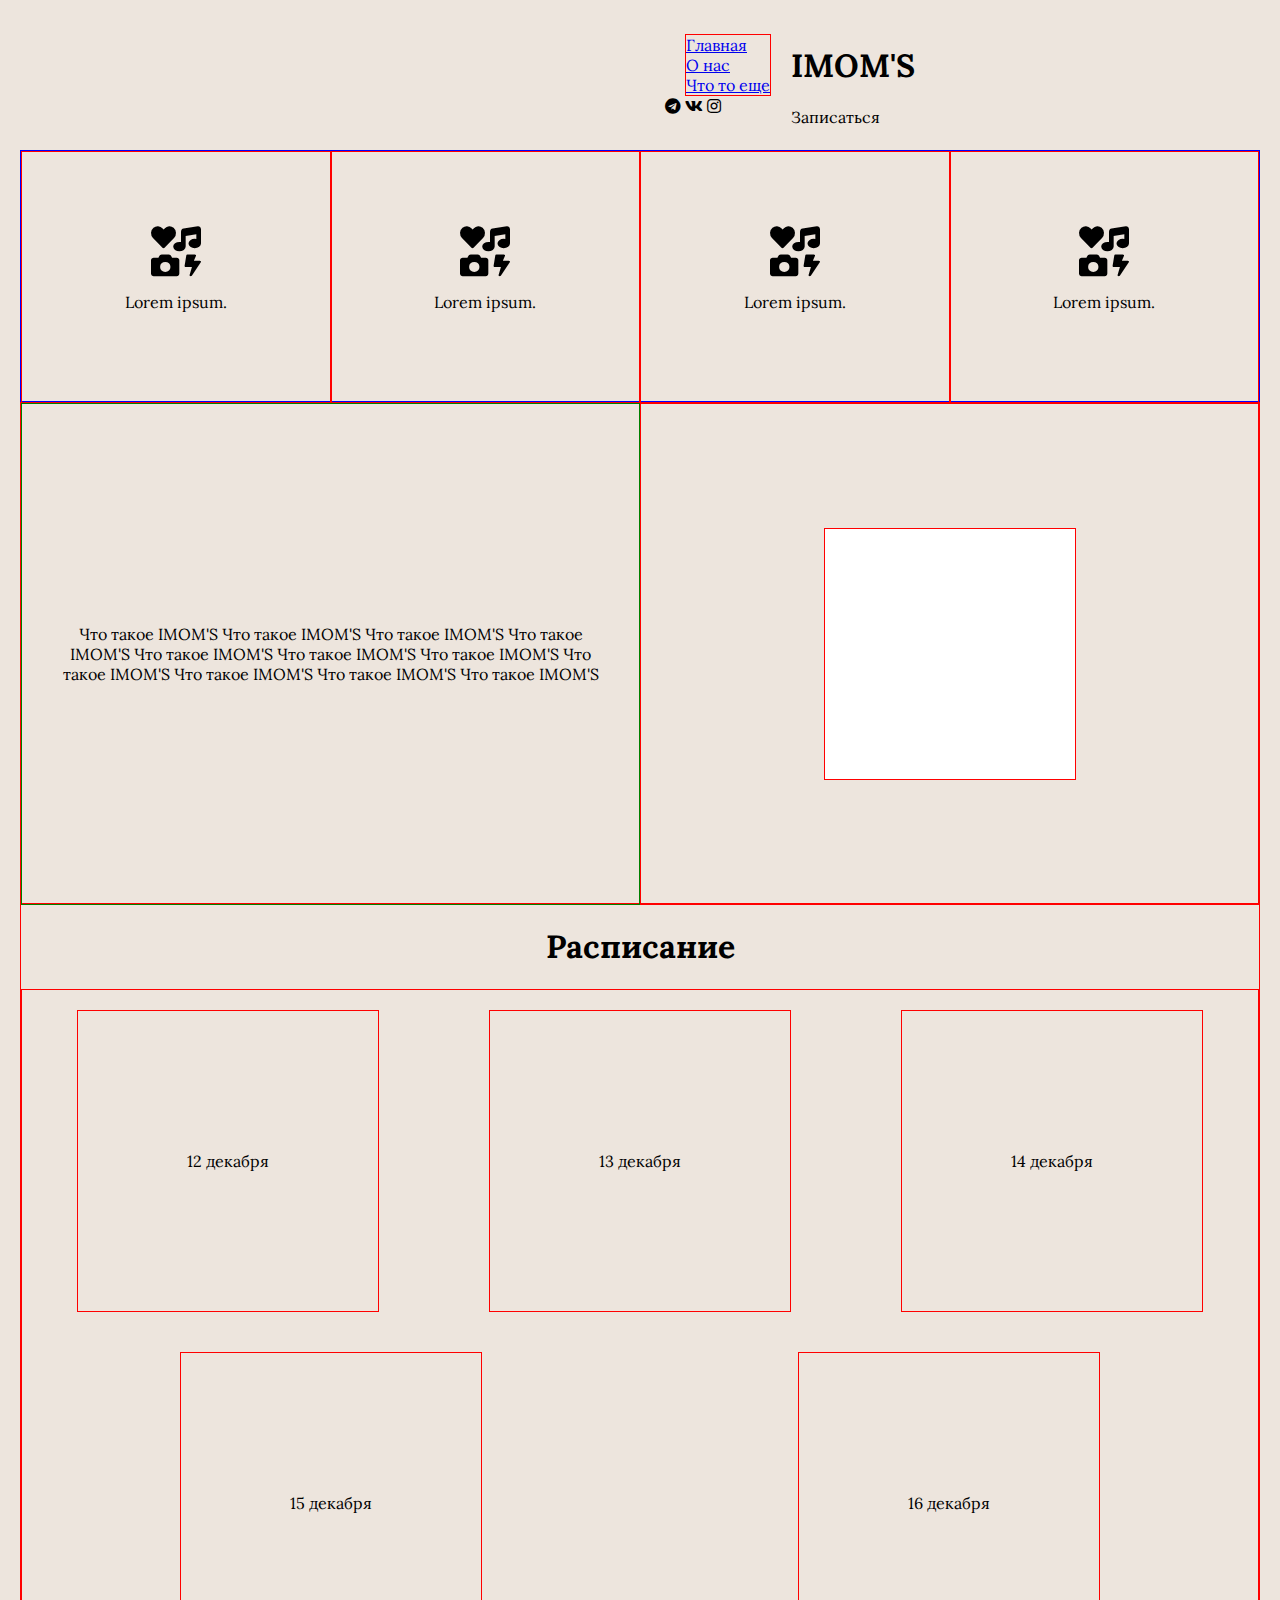
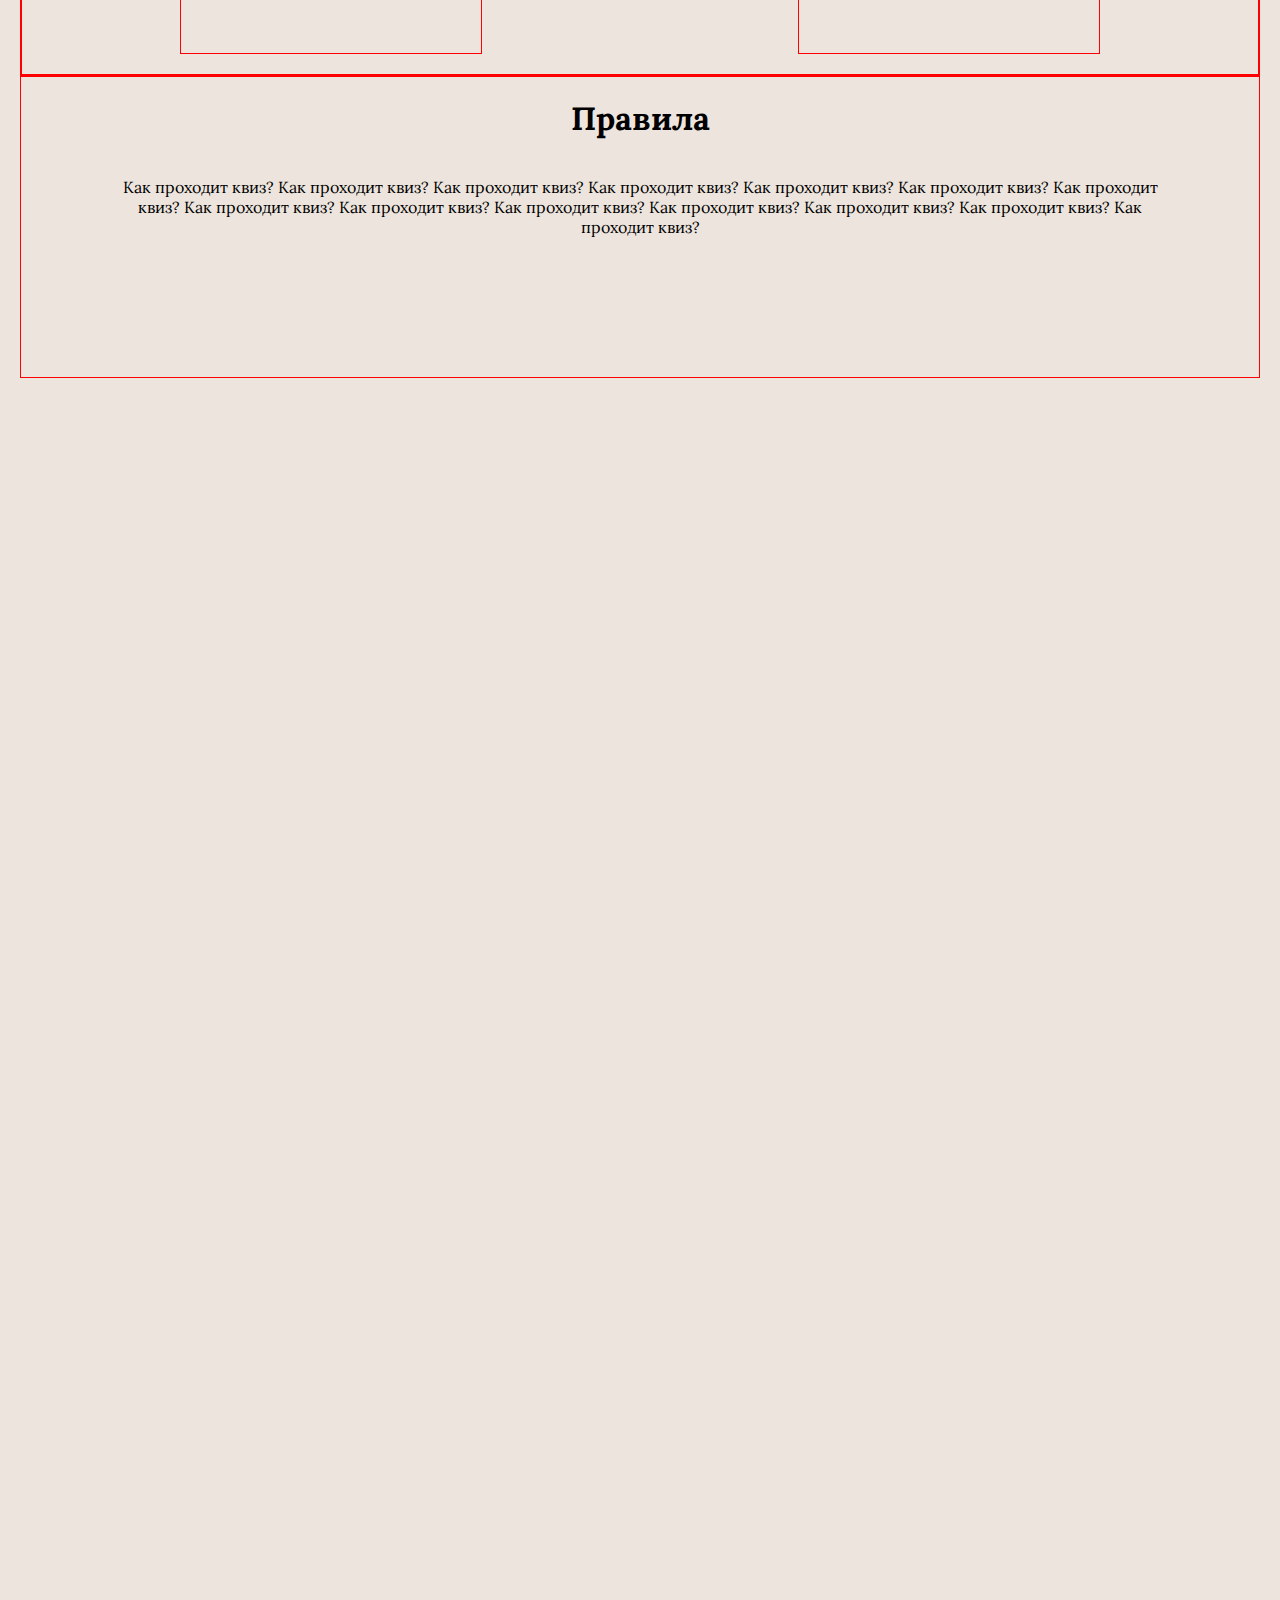
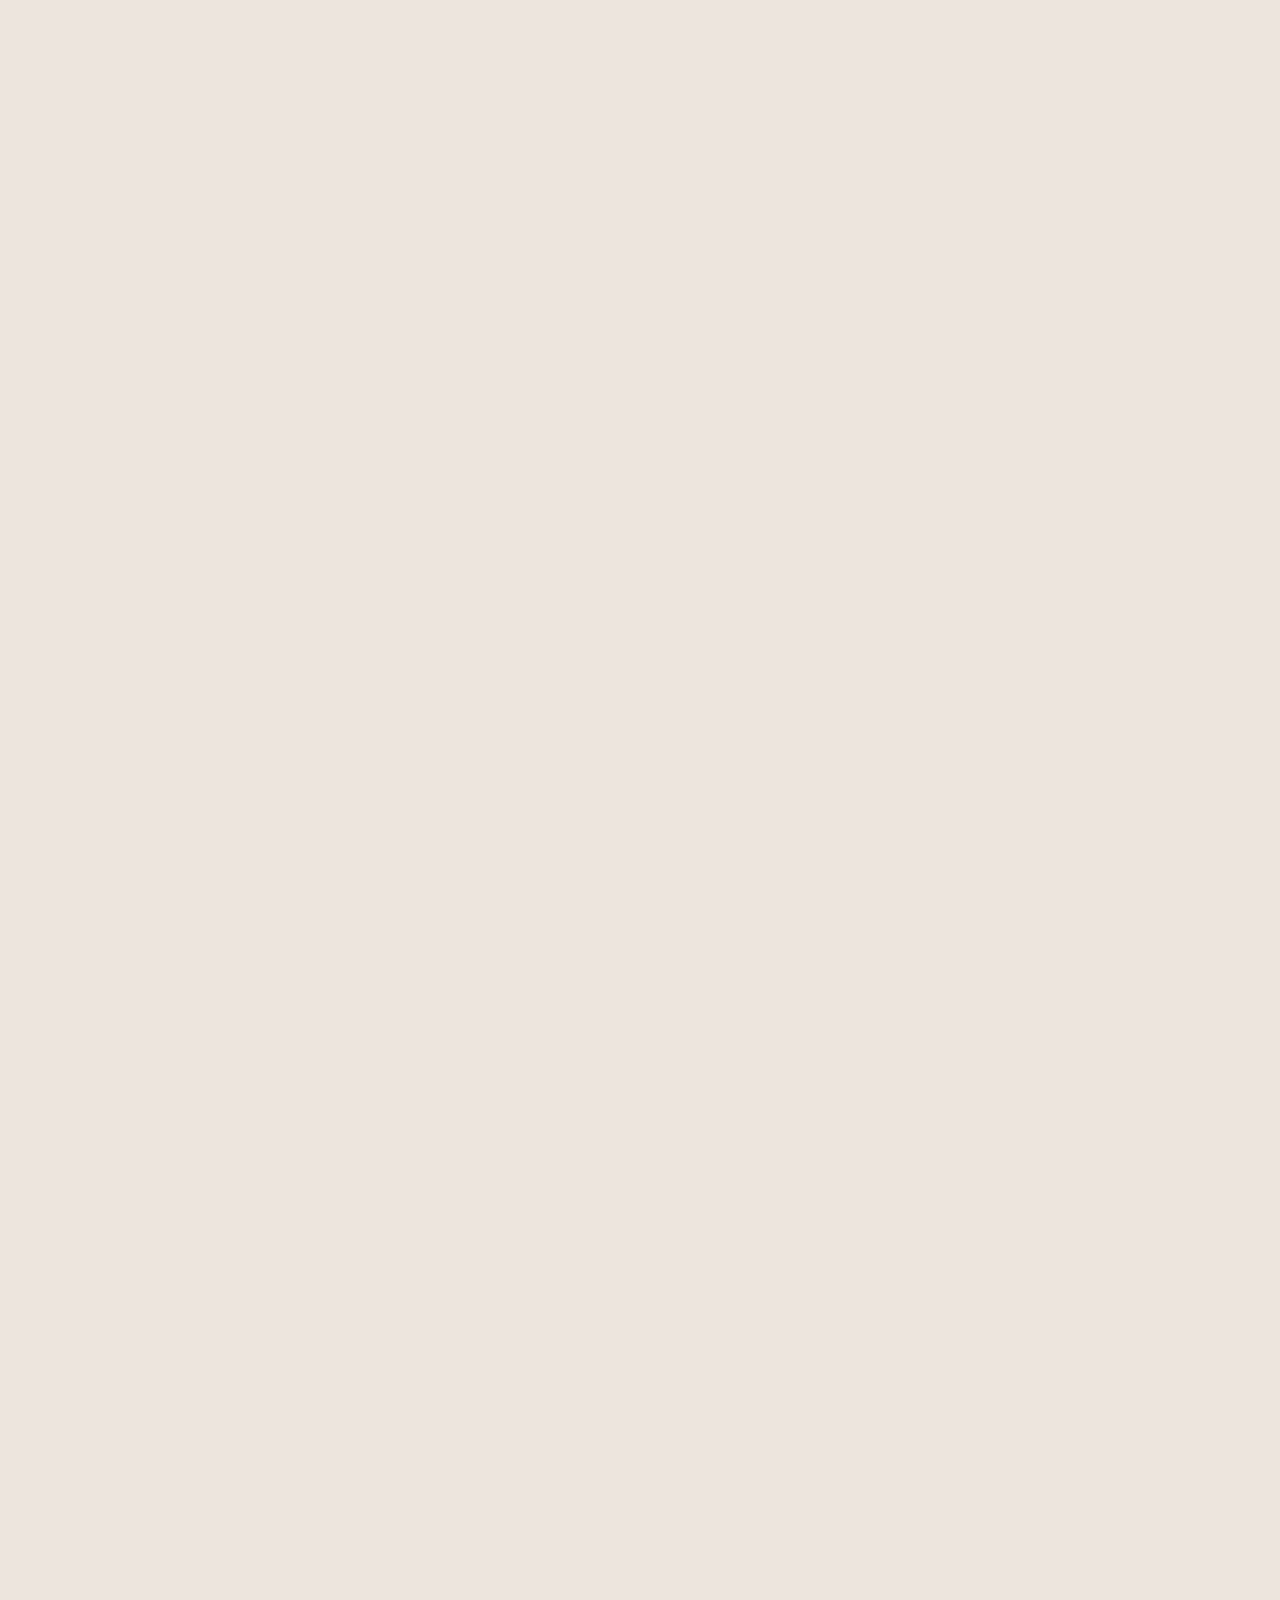
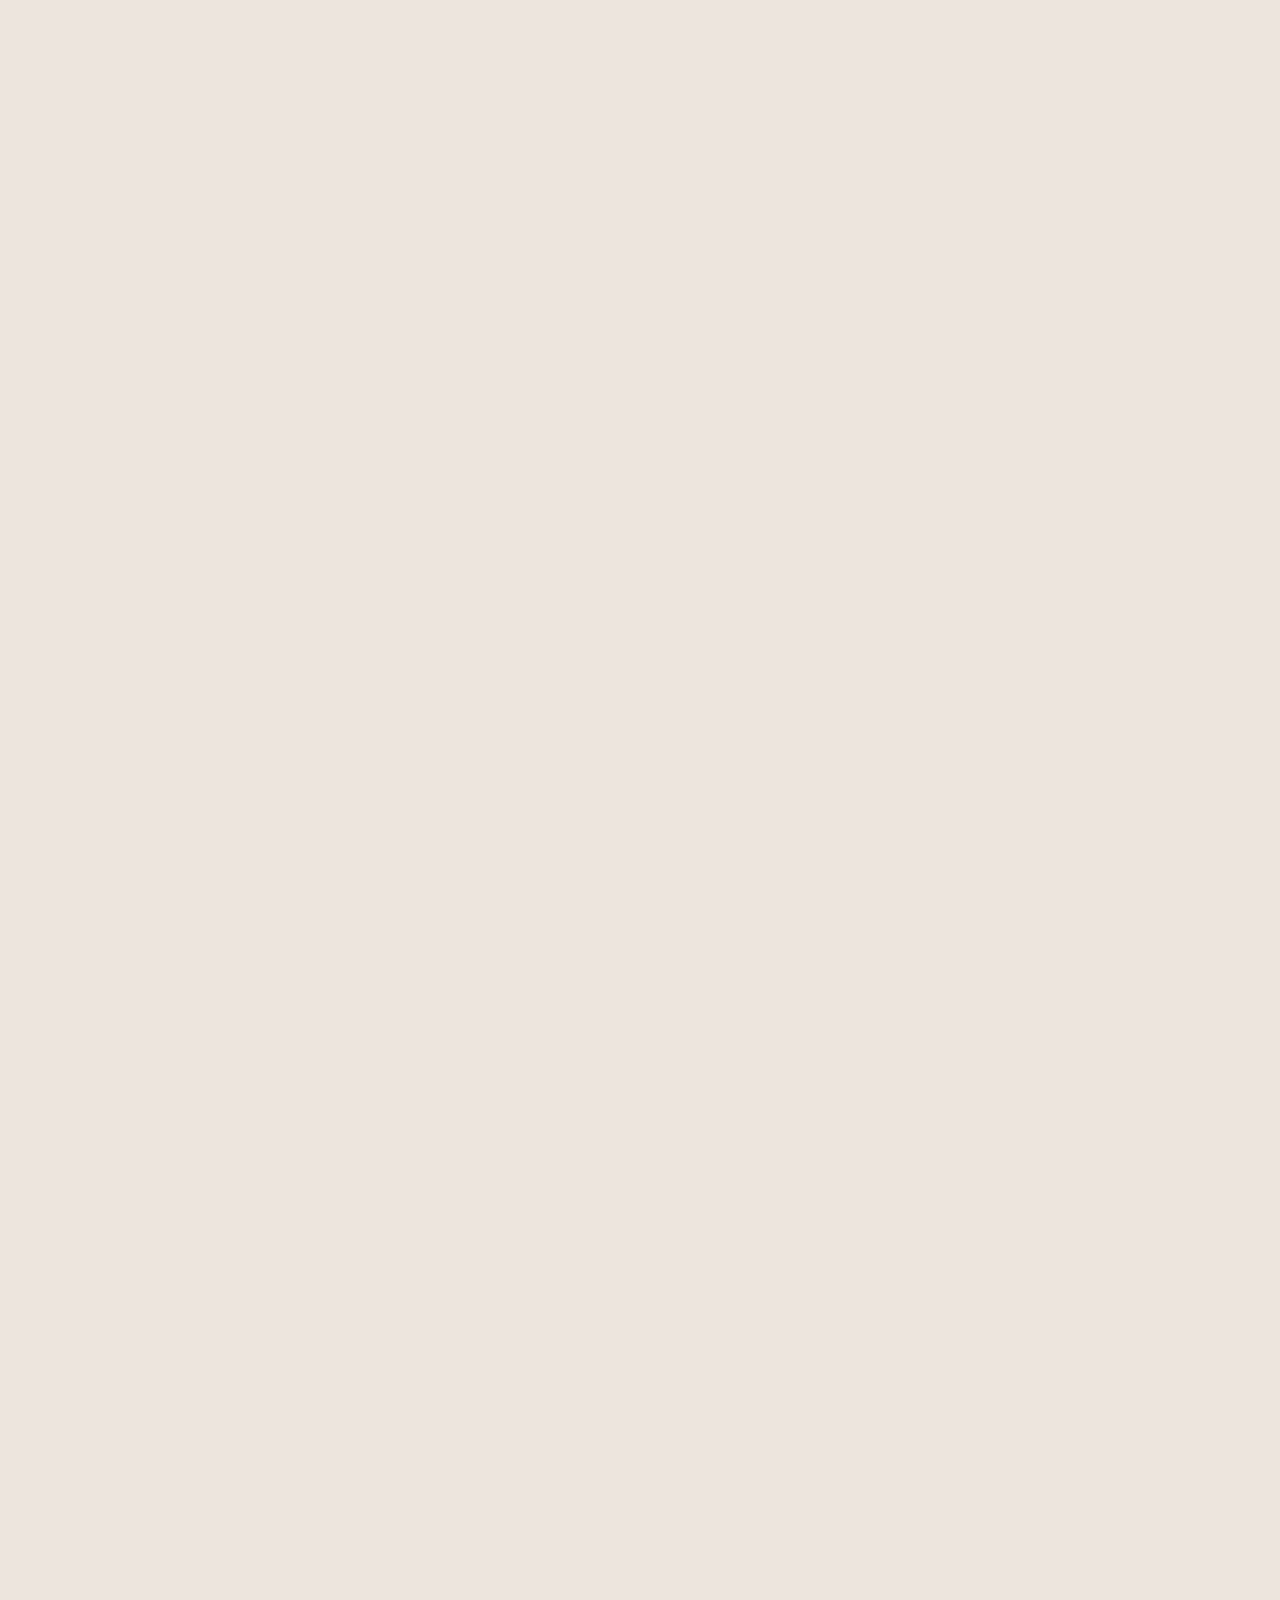
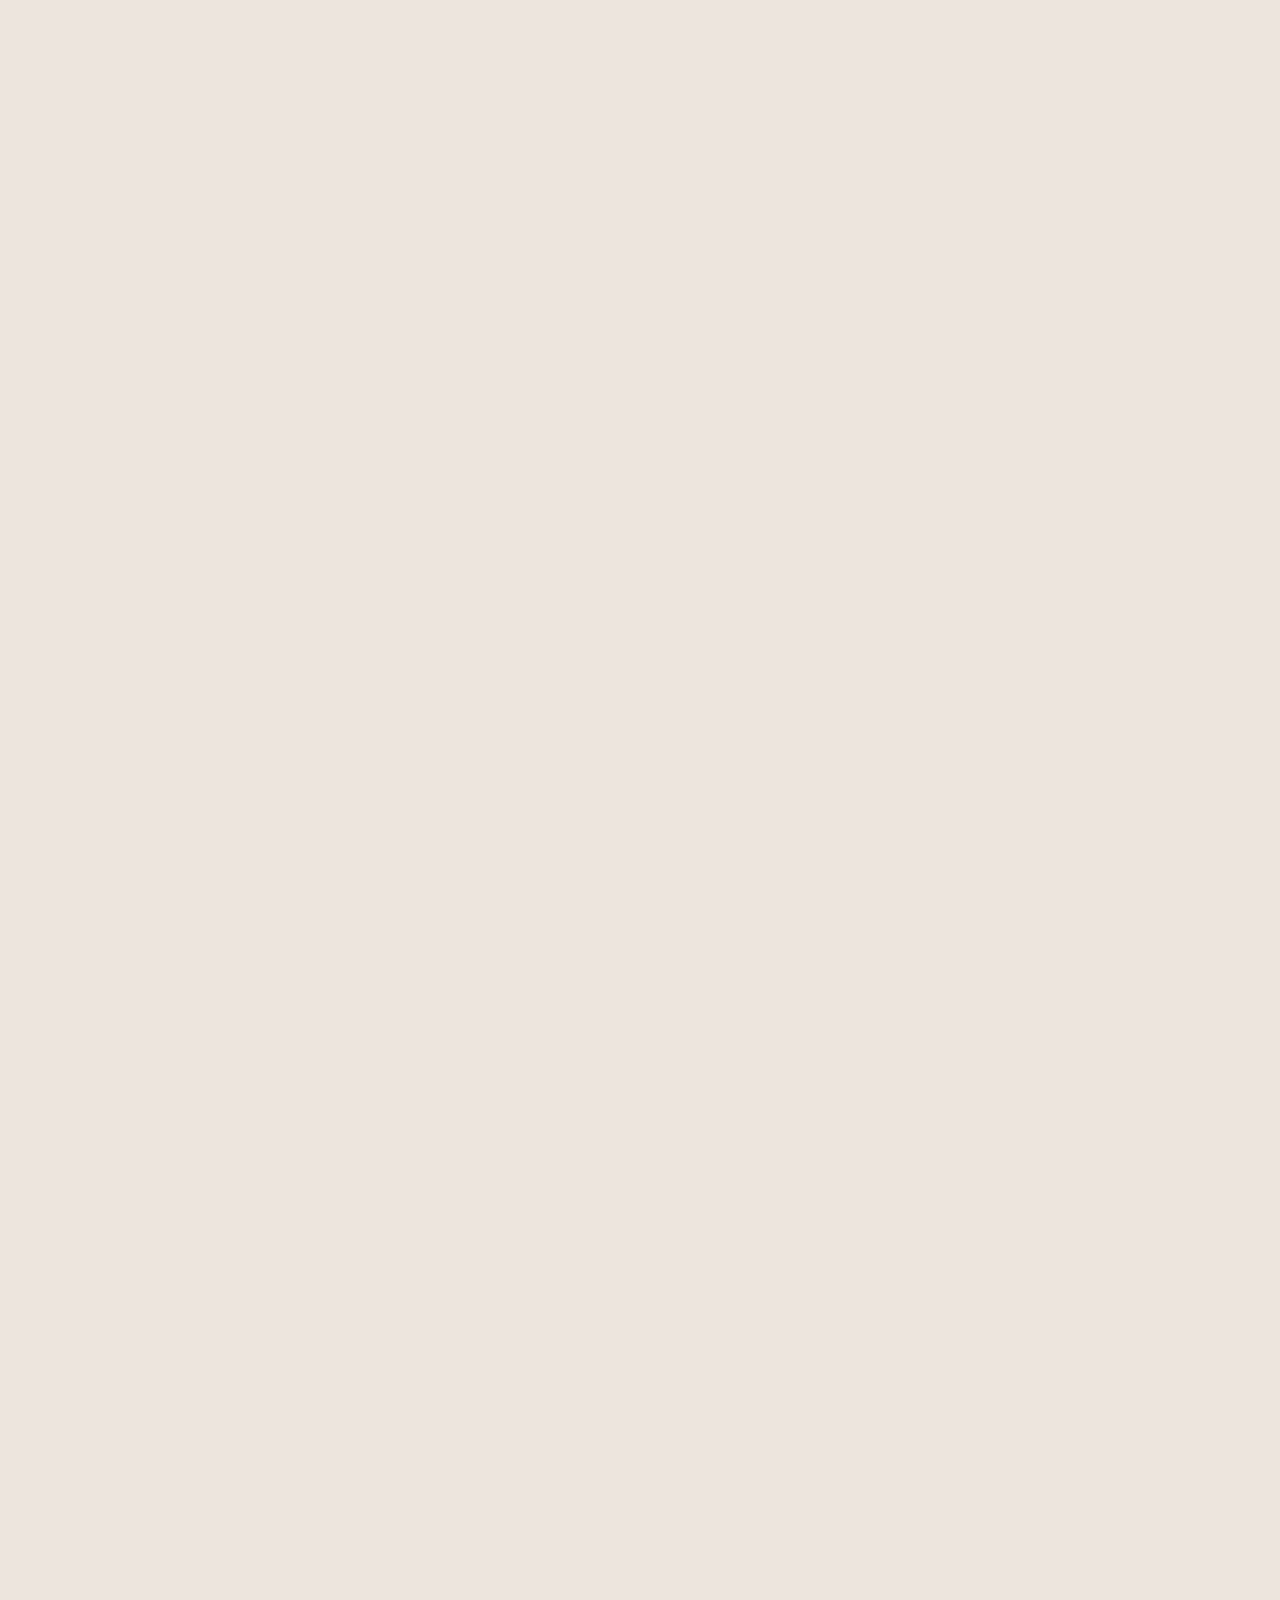
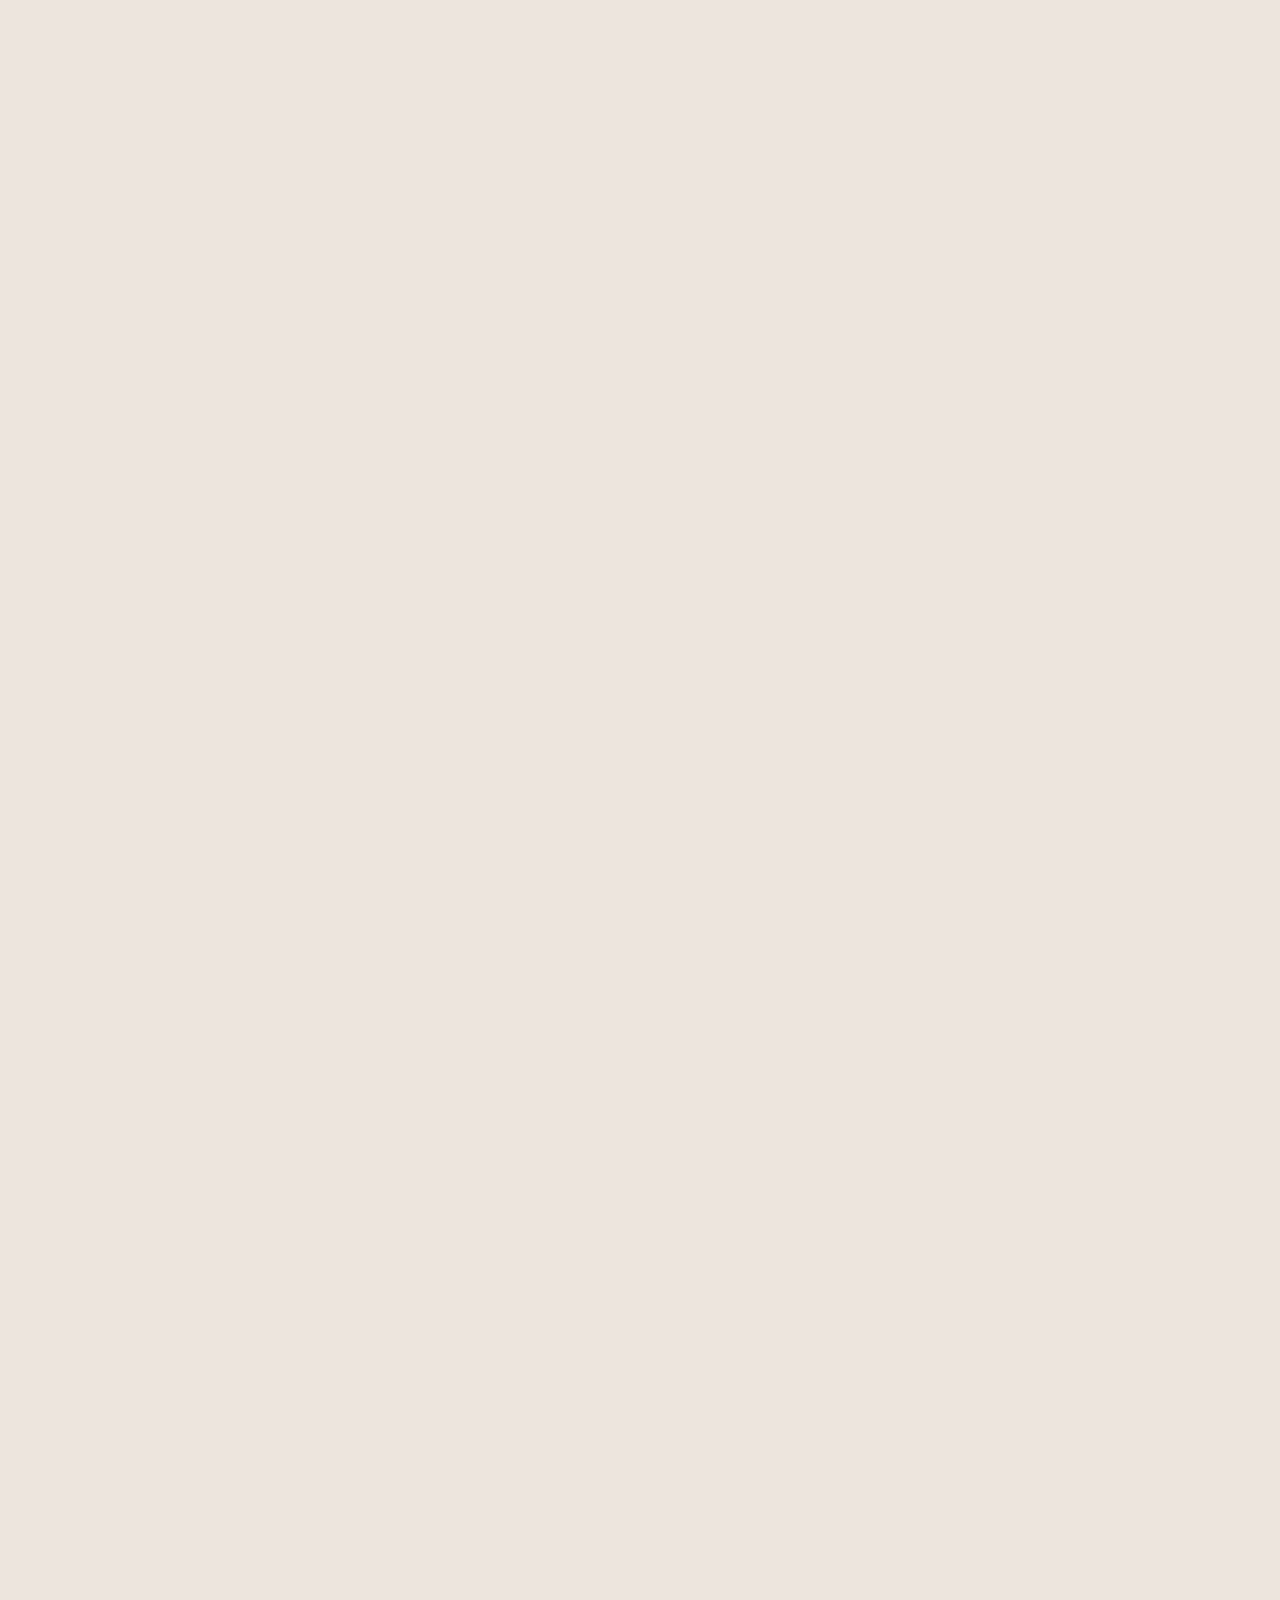
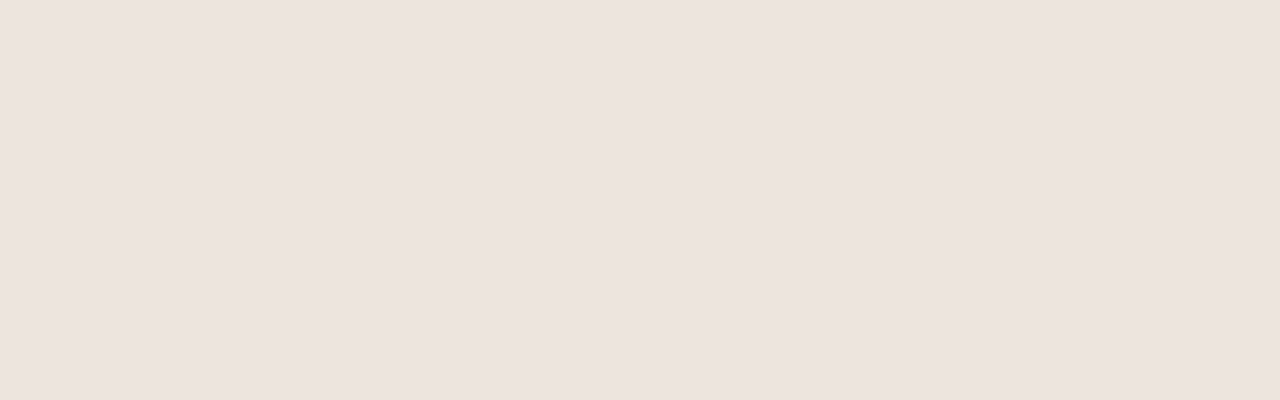
==== commit 22ddce22: "Update main.html" ====
--- a/IMOM/main.html
+++ b/IMOM/main.html
@@ -12,7 +12,6 @@
         <div class="intro-block centrilize">
           <video src="sample.mp4" class="back-video" autoplay muted loop></video>
             <div class="navbar-block">
-                <a class="logo" href="#">IMOM'S</a>
                 <nav>
                     <ul class="navbar">
                         <li>
@@ -61,7 +60,7 @@
 
         <div class="about">
             <div class="about-desc centrilize">
-                <p>Lorem ipsum dolor sit amet consectetur adipisicing elit. Quod quas quaerat iste quos dolore, expedita cum laudantium ex officiis nulla itaque consectetur aperiam perspiciatis nesciunt ipsa consequatur earum soluta provident?</p>
+                <p>Что такое IMOM'S Что такое IMOM'S Что такое IMOM'S Что такое IMOM'S Что такое IMOM'S Что такое IMOM'S Что такое IMOM'S Что такое IMOM'S Что такое IMOM'S Что такое IMOM'S Что такое IMOM'S</p>
             </div>
             <div class="about-photo centrilize">
                 <img src="1.jpg" alt="">
@@ -77,16 +76,16 @@
                     12 декабря
                 </div>
                 <div class="game centrilize">
-                    12 декабря
+                    13 декабря
                 </div>
                 <div class="game centrilize">
-                    12 декабря
+                    14 декабря
                 </div>
                 <div class="game centrilize">
-                    12 декабря
+                    15 декабря
                 </div>
                 <div class="game centrilize">
-                    12 декабря
+                    16 декабря
                 </div>
             </div>
         </div>
@@ -95,7 +94,7 @@
             <h1 style="text-align: center;">Правила</h1>
             <div class="rules-desc centrilize">
                 <p style="text-align: center;">
-                    Lorem ipsum dolor sit amet consectetur adipisicing elit. Laborum nostrum delectus hic neque ipsum! Facere adipisci labore est dicta soluta doloribus! Temporibus pariatur voluptatem necessitatibus sunt eius magni officiis vero?
+                    Как проходит квиз? Как проходит квиз? Как проходит квиз? Как проходит квиз? Как проходит квиз? Как проходит квиз? Как проходит квиз? Как проходит квиз? Как проходит квиз? Как проходит квиз? Как проходит квиз? Как проходит квиз? Как проходит квиз? Как проходит квиз? 
                 </p>
             </div>
 
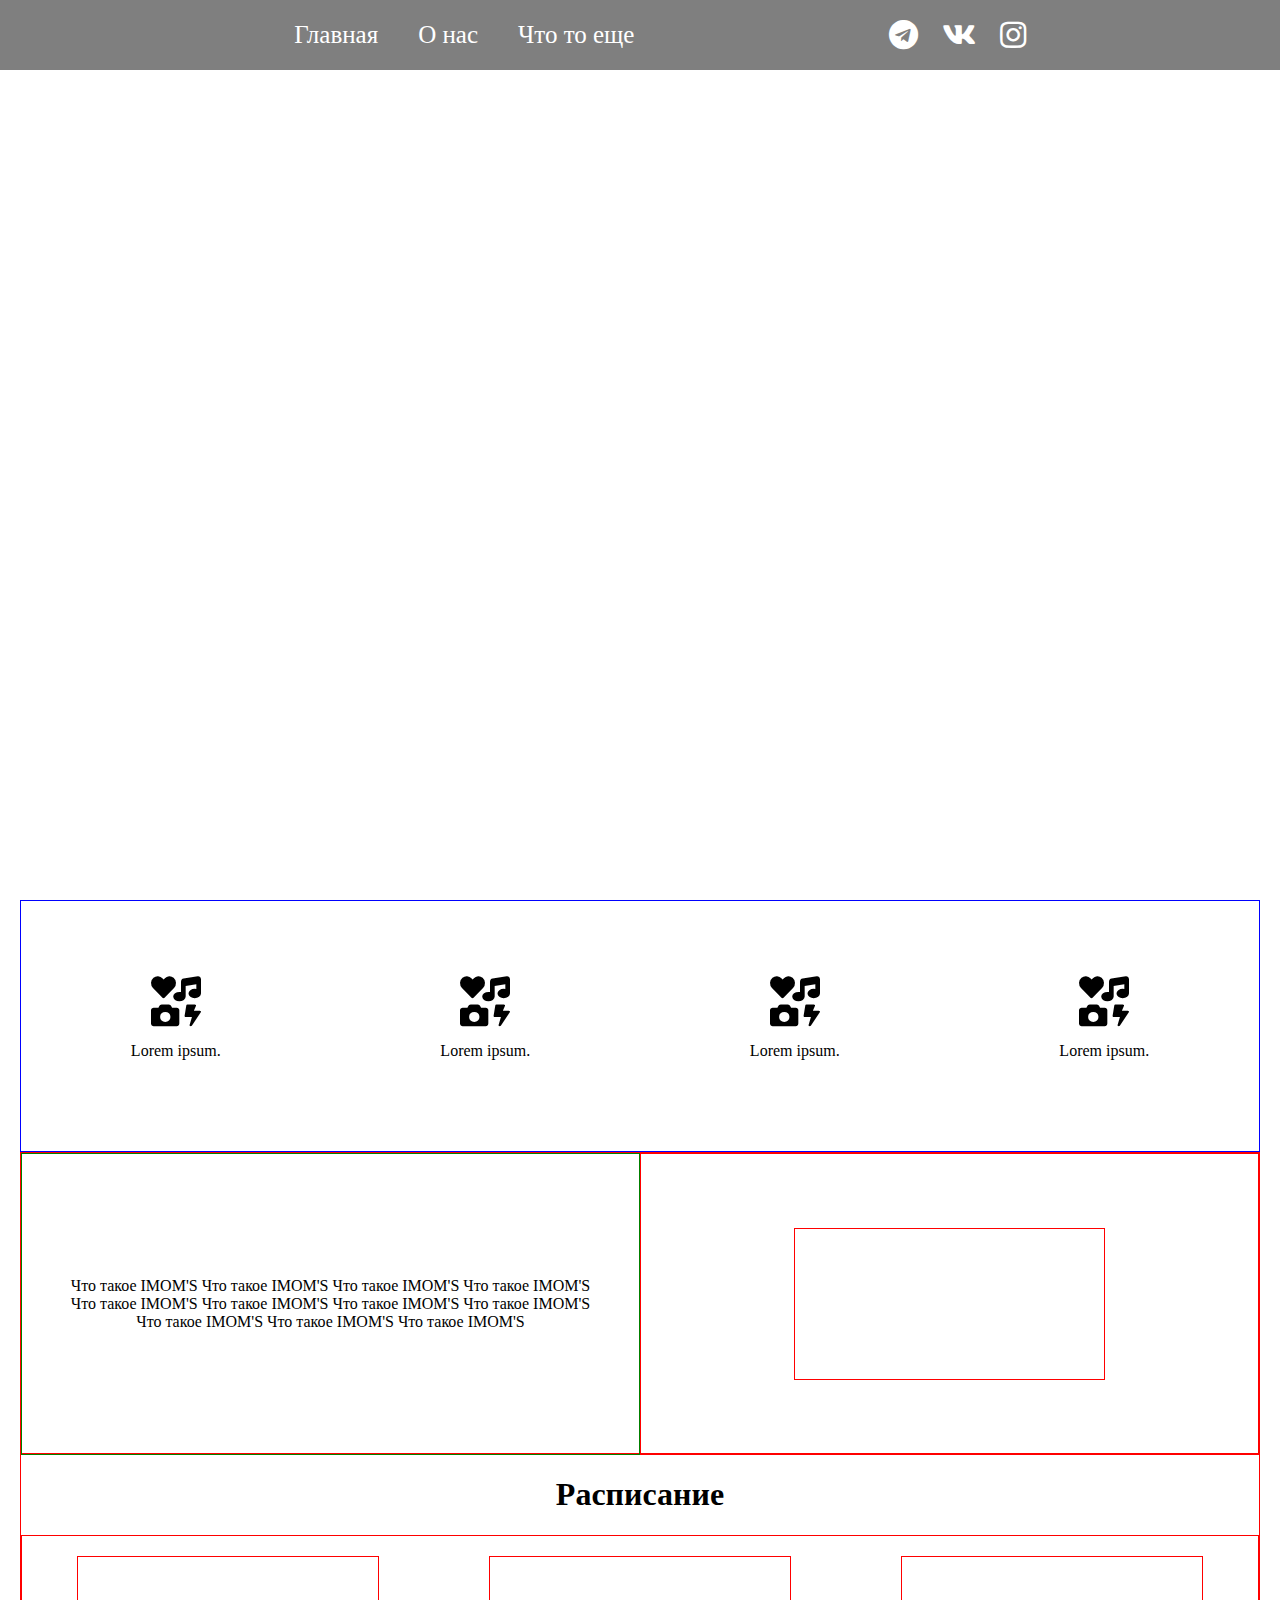
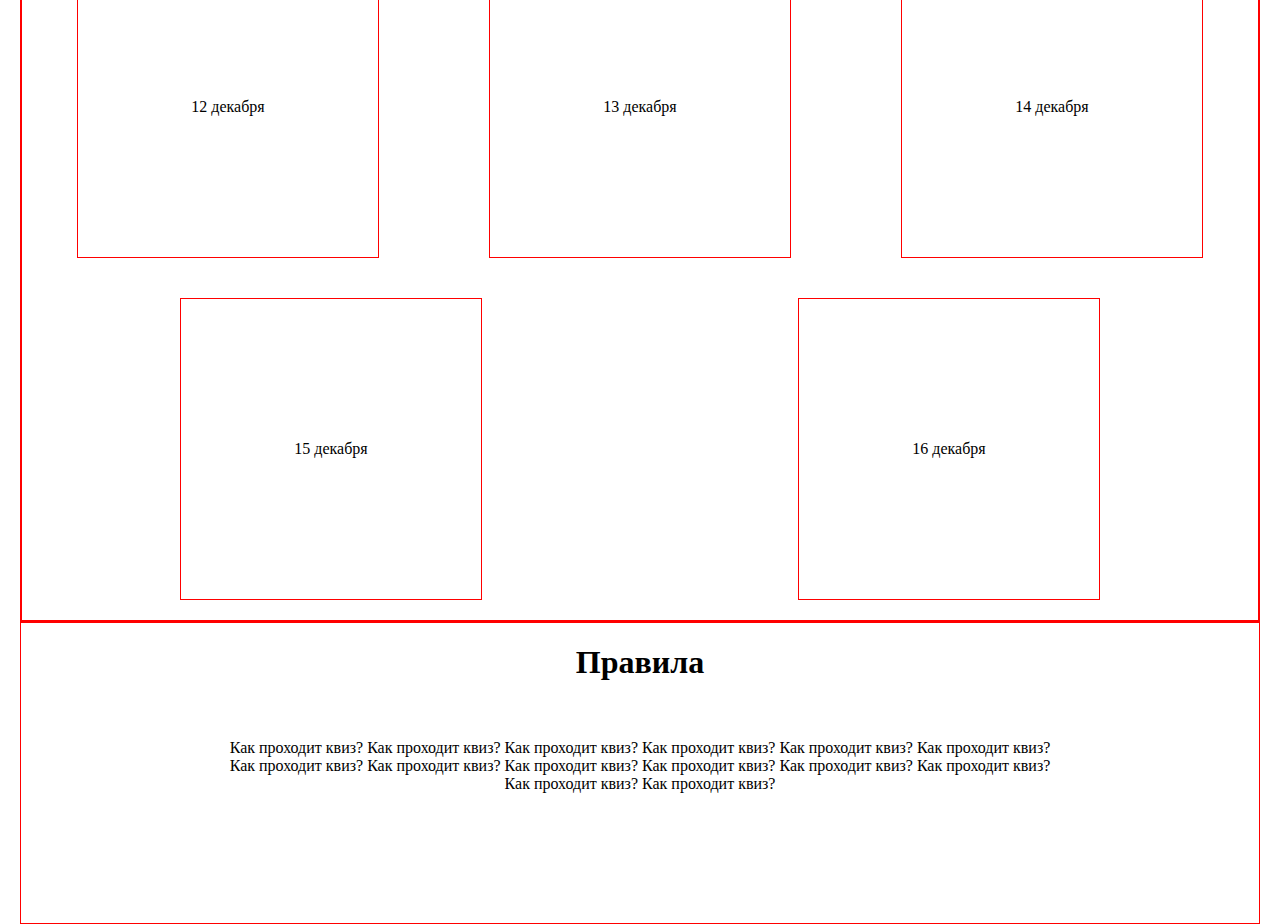
==== commit 85654aec: "Update main.html" ====
--- a/IMOM/main.html
+++ b/IMOM/main.html
@@ -10,7 +10,7 @@
     </head>
     <body>
         <div class="intro-block centrilize">
-          <video src="sample.mp4" class="back-video" autoplay muted loop></video>
+          <video src="sample.mp4" class="back-video" autoplay loop muted playsinline webkit-playinginline></video>
             <div class="navbar-block">
                 <nav>
                     <ul class="navbar">
--- a/IMOM/style.css
+++ b/IMOM/style.css
@@ -3,96 +3,118 @@
 
 
 body{
-    height: 10000px;
-    width: 100%;
-    font-family: 'Lora', serif;
-    background-color: #cfb9a3;
-    background-color: #afbfce;
-    background-color: #506270;
-    background-color: #ede5dd;
+    /* height: 10000px; */
     margin: 0;
-    /* color: #506270; */
+    padding: 0;
 }
 ::-webkit-scrollbar {
     width: 0;
   }
 
-
-.navbar {   
-    list-style-type: none;
-    margin: 0 20px;
-    padding: 0;
-    overflow: hidden;
-    position: relative;
-    border-bottom: solid #ccc4bd 1px;
-    border: solid red 0.01px;
-}
-
-.navbar-el { 
-    float: left;
-}
-.logo {
-    top: 0;
-    right: 20px;
-    font-size: 50px;
-    position: absolute;
-    font-family: 'Pecita', sans-serif;
-}
-.logo:hover {
-    cursor: pointer;
-}
-.navbar-el-desc {
-    font-weight: 600;
-    font-size: 30px;
-    display: block;
-    text-align: center;
-    padding: 14px 16px;
-    text-decoration: none;
-}
-.navbar-el-but{
-}
-.navbar-el-but:hover {
-    cursor: pointer;
-    background-color: #fff4e8;
-}
-
-.new-event {
-    display: flex;
-    flex-direction: row;
-    margin: 0 20px;
-    height: 500px;
-    border: solid red 1px;
-}
-
 .centrilize {
     display: flex;
     justify-content: center;
     align-items: center;
 }
-.new-event-photo {
-    height: 100%;
-    width: 50%;
-    border: solid red 1px;
-}
-.new-event-photo img {
-    height: 250px;
-    border: solid red 1px;
-}
-.new-event-desc {
-    height: 100%;
-    width: 50%;
-    border: solid green 1px;
-}
-.new-event-desc p {
-    padding: 40px;
+
+
+/* Начало интроблок */
+  /* Начало интроблок */
+  /* Начало интроблок */
+.intro-block {
+    position: relative;
+    width: 100%;
+    height: 100vh;
+}
+.navbar-block {
+    position: absolute;
+    top: 0;
+    background: rgba(0, 0, 0, 0.5);
+    min-width: 100%;
+    height: 70px;
+    display: flex;
+    justify-content: space-evenly;
+    align-items: center;
+}
+.logo {
+    text-decoration: none; 
+    margin-left: 20px;
+    font-size: 40px;
+    font-family: 'Pecita', sans-serif;
+    font-weight: 600;
+    color: white;
+}
+
+.navbar{
+    list-style: none;
+    display: flex;
+}
+.navbar li{
+    text-decoration: none;
+    padding: 0px 20px;
+}
+.navbar li a {
+    color: white;
+    text-decoration: none; 
+    font-size: 25px;
+}
+.icon-cont{
+    color: white;
+    font-size: 30px;
+    margin-right: 20px; 
+}
+
+@media screen and (max-width: 450px) {
+    .navbar {
+        display: none;
+    }
+    .navbar-block {
+        justify-content: center;
+    }
+  }
+
+.back-video {
+    position: absolute;
+    right: 0;
+    bottom: 0;
+    min-width: 100%;
+    min-height: 100%;
+    z-index: -1;
+}
+.intro-content {
     text-align: center;
 }
-
-
-
+.intro-content h1 {
+    color: white;
+    font-family: 'Pecita', sans-serif;
+    font-size: 120px;
+    font-weight: 600;
+}
+.intro-content a {
+    color: white;
+     text-decoration: none;
+     display: inline-block;
+     font-size: 24px;
+     border: 2px solid white;
+     padding: 14px 70px;
+     border-radius: 50px;
+     margin-top: 20px;
+}
+
+/* Конец интроблок */
+  /* Конец интроблок */
+  /* Конец интроблок */
+
+
+
+
+  /* Начало шортблок */
+  /* Начало шортблок */
+  /* Начало шортблок */
 .short-about {
     display: flex;
-    flex-direction: row;
+    /* flex-direction: column;  */
+    flex-wrap: wrap;
     margin: 0 20px;
     height: 250px;
     border: solid blue 1px
@@ -103,15 +125,28 @@
     height: 100%;
     flex-direction: column;
     text-align: center;
-    border: solid red 1px;
-}
+    /* border: solid red 1px; */
+}
+@media screen and (max-width: 450px) {
+    .short-about-block {
+        width: 50%;
+        height: 50%;
+    }
+  }
 .short-about-block p {
     padding: 0 10px;
 }
-
+/* Конец шортблок */
+/* Конец шортблок */
+/* Конец шортблок */
+
+
+/* Начало правила */
+/* Начало правила */
+/* Начало правила */
 .about {
     margin: 0 20px;
-    height: 500px;
+    height: 300px;
     border: solid red 1px;
     display: flex;
     flex-direction: row;
@@ -132,12 +167,33 @@
     border: solid red 1px;
 }
 .about-photo img {
-    width: 250px;
+    height: 50%;
+    width: 50%;
     border: solid
      red 1px;
 }
-
-
+@media screen and (max-width: 450px) {
+    .about {
+        flex-direction: column;
+    }
+    .about-desc {
+        width: 100%;
+        height: 50%;
+    }
+    .about-photo {
+        width: 100%;
+        height: 50%;
+    }
+  }
+/* конец правила */
+/* конец правила */
+/* конец правила */
+
+
+
+/* Начало Расписание */
+/* Начало Расписание */
+/* Начало Расписание */
 .timetable {    
     margin: 0 20px;
     /* height: 500px; */
@@ -156,6 +212,15 @@
     margin: 20px;
     border: solid red 1px;
 }
+@media screen and (max-width: 450px) {
+    .game {
+        width: 200px;
+        height: 200px;
+    }
+  }
+/* Конец Расписание */
+/* Конец Расписание */
+/* Конец Расписание */
 
 
 .rules {
@@ -164,5 +229,10 @@
     border: solid red 1px;
 }
 .rules-desc p {
-    padding: 0 80px;
-}+    padding: 20px 200px;
+}
+@media screen and (max-width: 450px) {
+    .rules-desc p {
+        padding: 5px 40px;
+    }
+  }
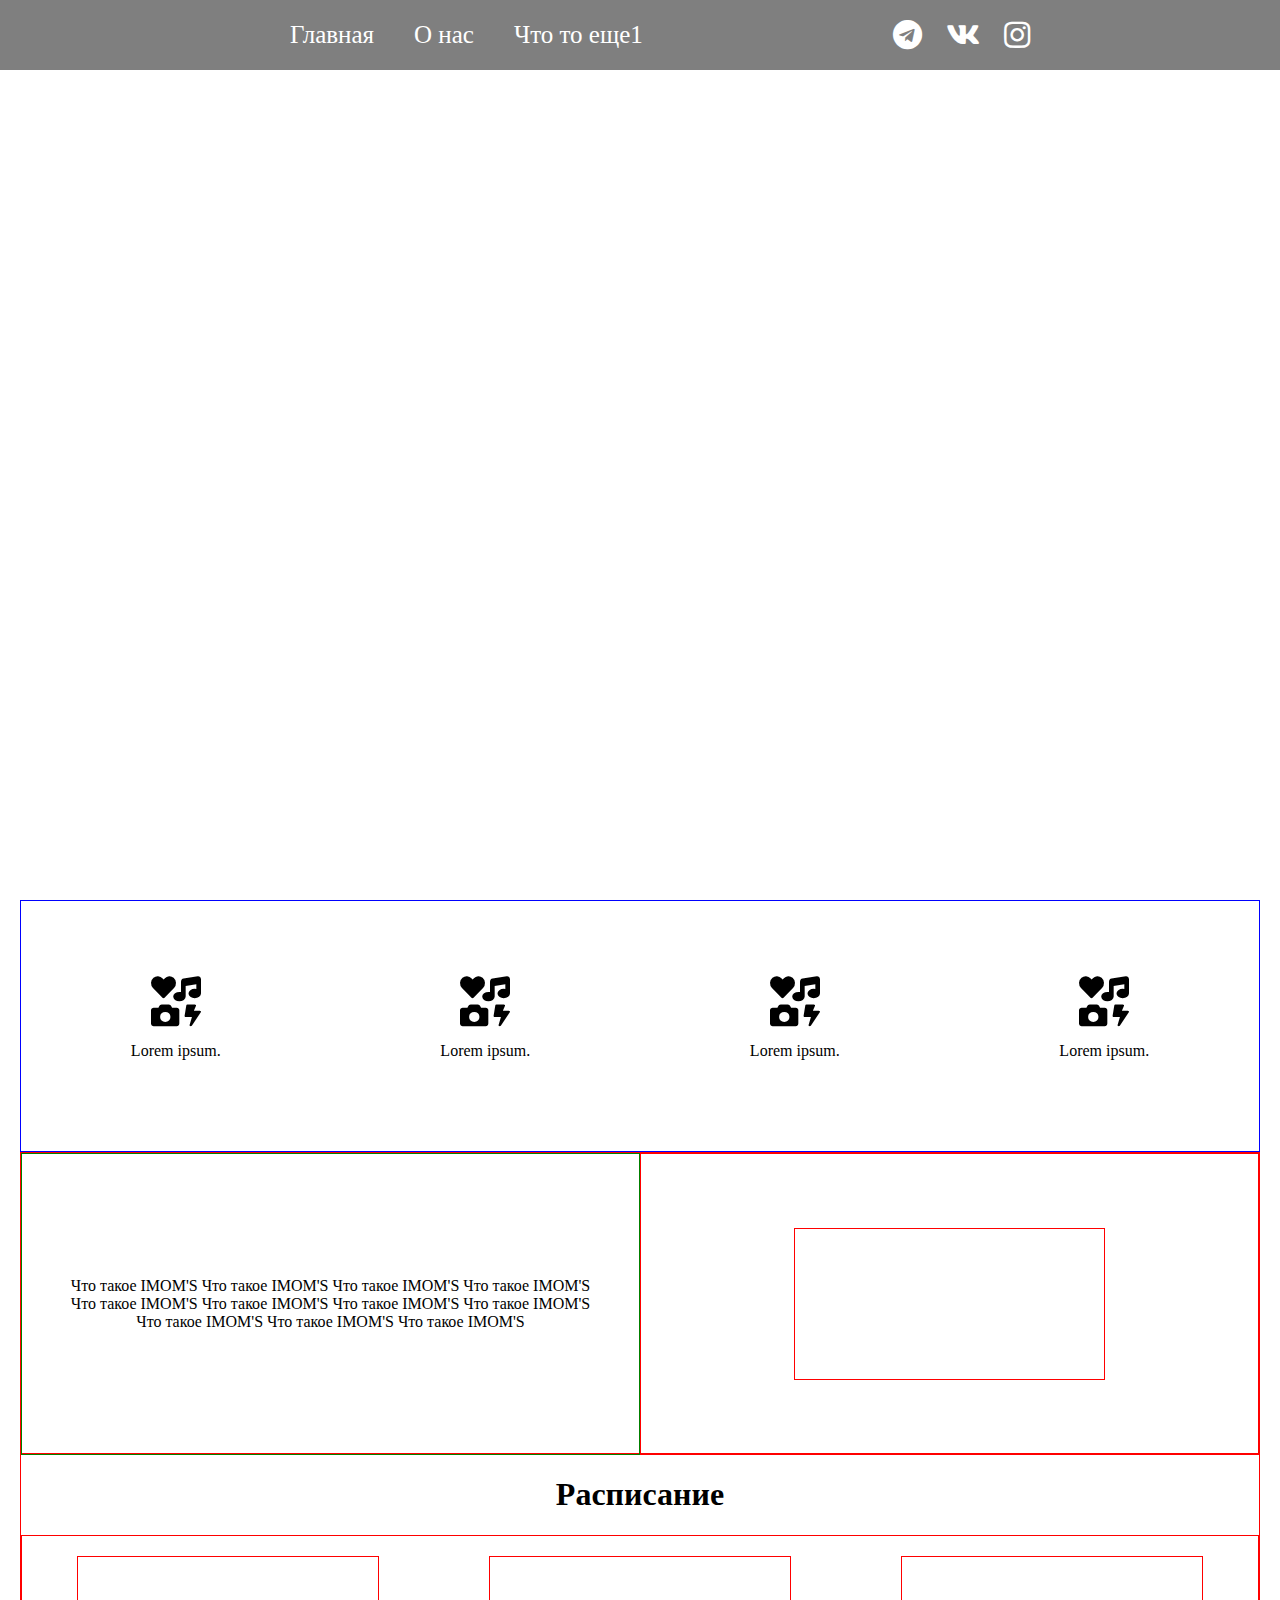
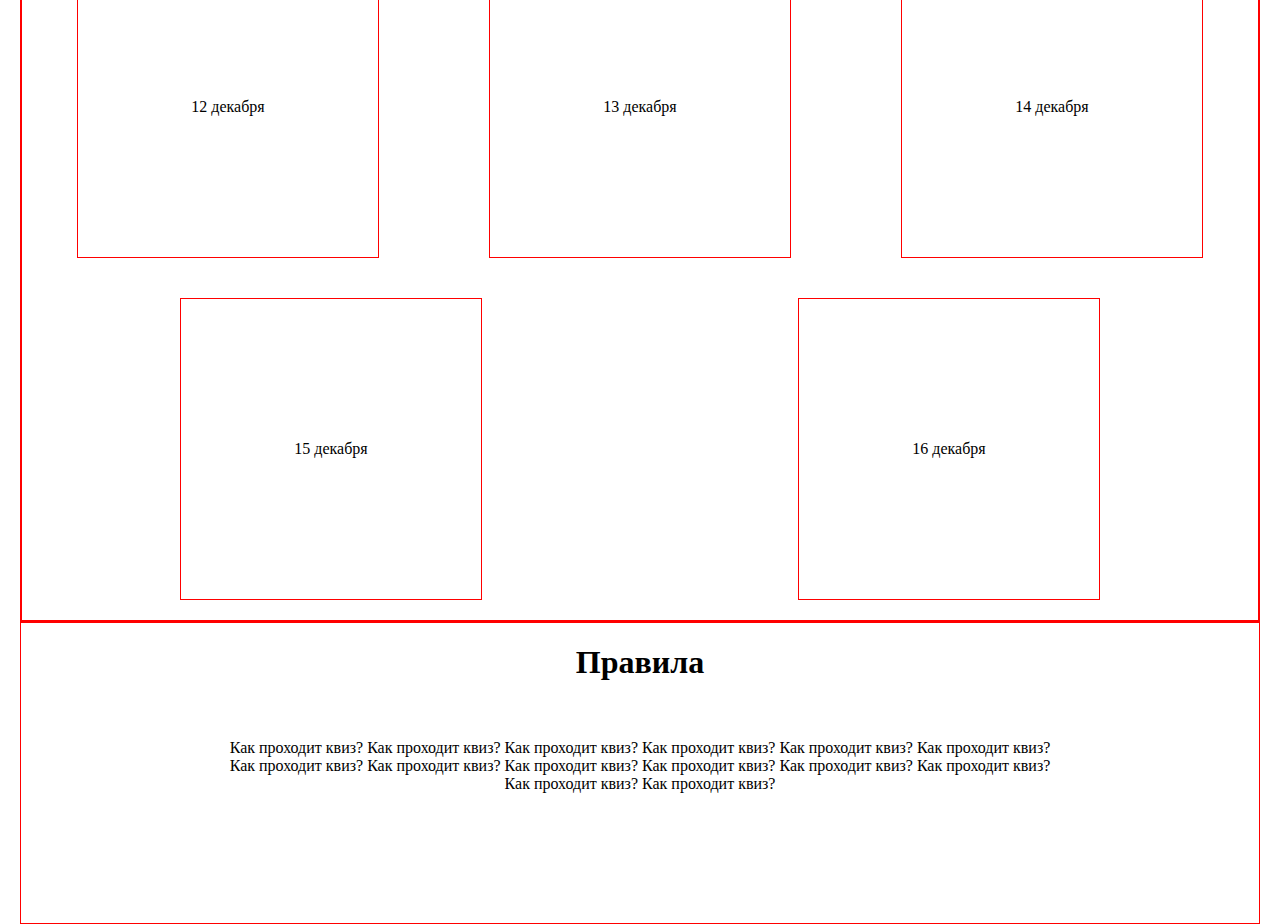
==== commit d2d0f4b7: "Update main.html" ====
--- a/IMOM/main.html
+++ b/IMOM/main.html
@@ -21,7 +21,7 @@
                             <a href="#">О нас</a>
                         </li>
                         <li>
-                            <a href="#">Что то еще</a>
+                            <a href="#">Что то еще1</a>
                         </li>
                     </ul>
                 </nav>
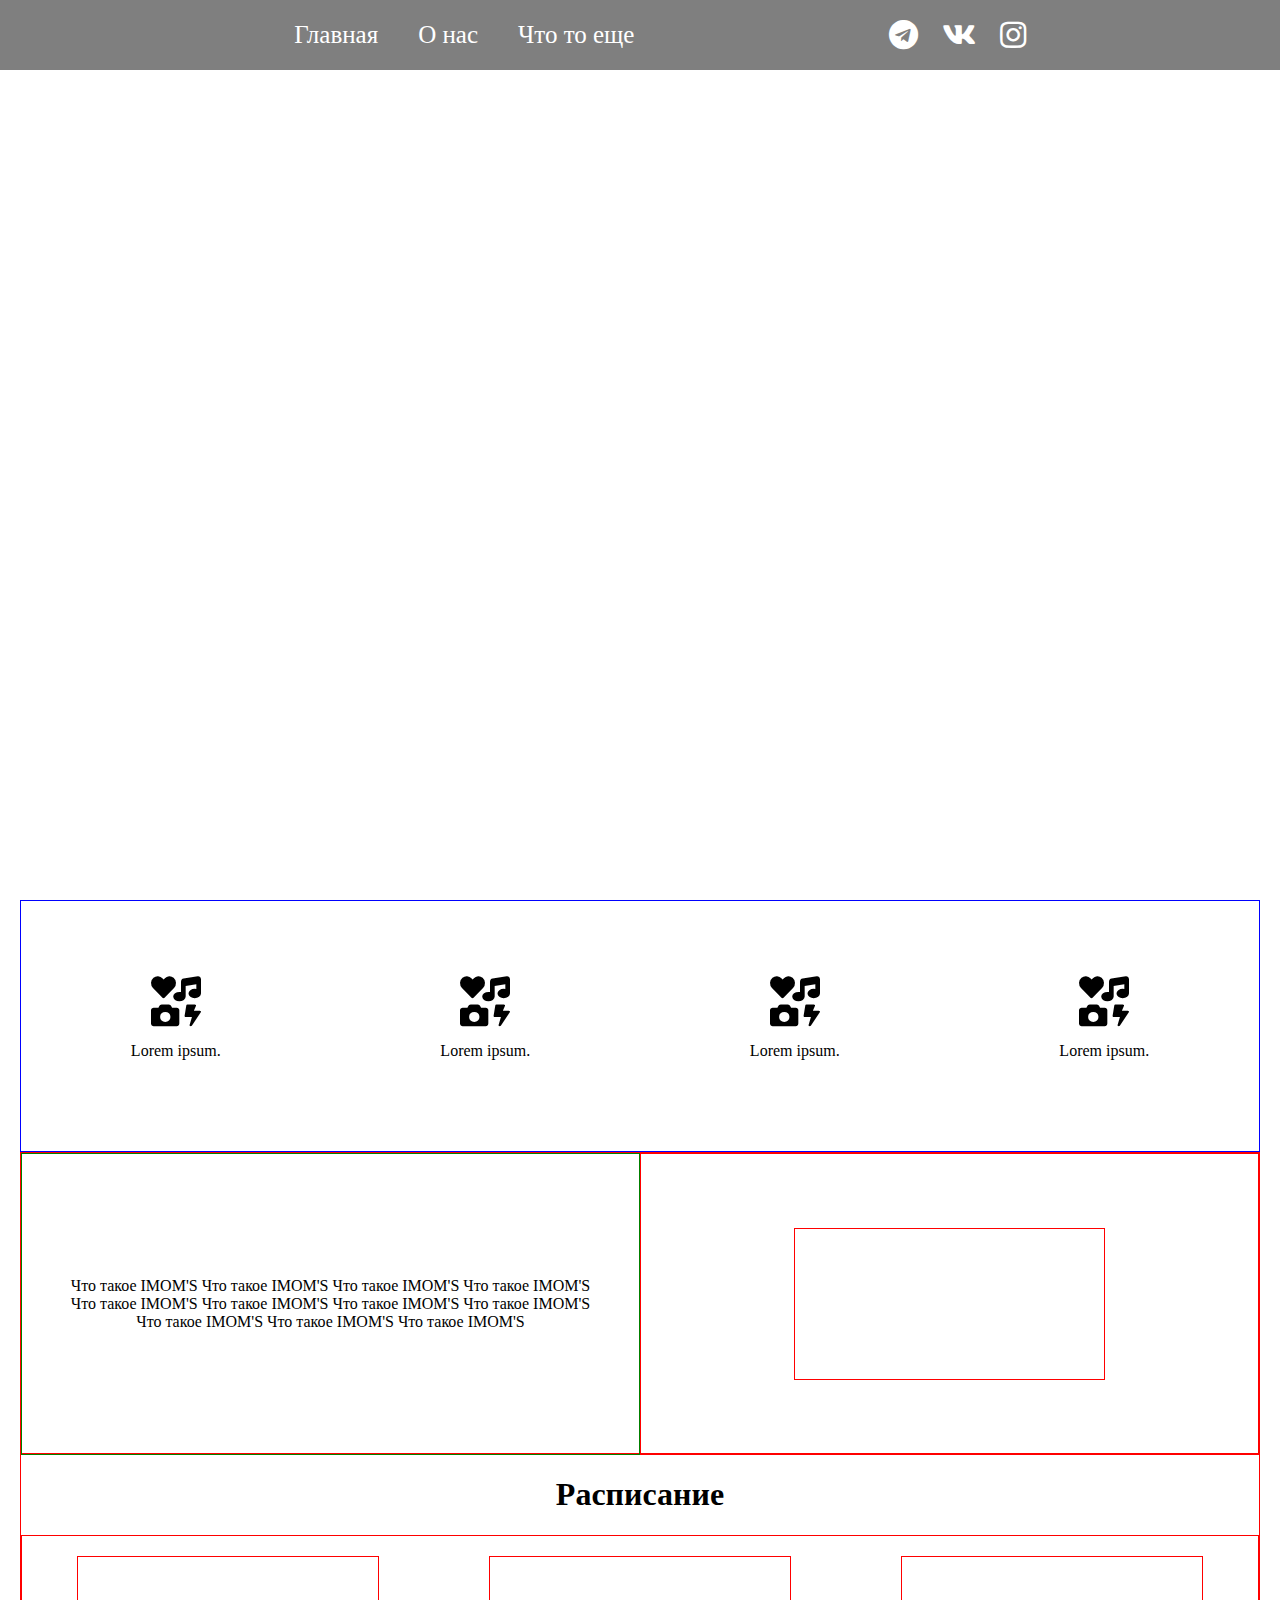
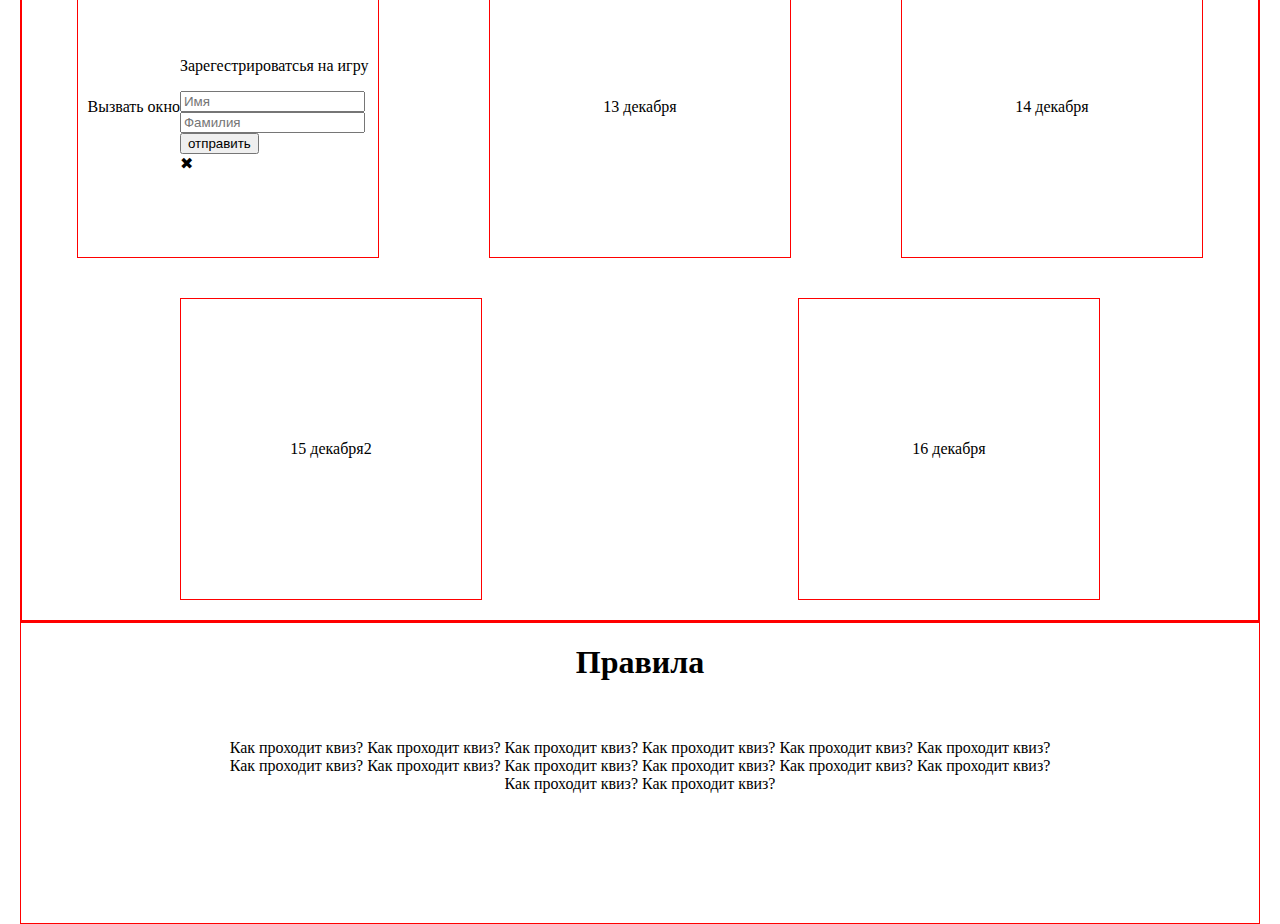
==== commit bcf6800a: "Update main.html" ====
--- a/IMOM/main.html
+++ b/IMOM/main.html
@@ -10,7 +10,7 @@
     </head>
     <body>
         <div class="intro-block centrilize">
-          <video src="sample.mp4" class="back-video" autoplay loop muted playsinline webkit-playinginline></video>
+          <video src="back-video.mp4" class="back-video" autoplay muted loop></video>
             <div class="navbar-block">
                 <nav>
                     <ul class="navbar">
@@ -21,7 +21,7 @@
                             <a href="#">О нас</a>
                         </li>
                         <li>
-                            <a href="#">Что то еще1</a>
+                            <a href="#">Что то еще</a>
                         </li>
                     </ul>
                 </nav>
@@ -73,7 +73,22 @@
             <div class="timetable-events centrilize">
 
                 <div class="game centrilize">
-                    12 декабря
+                    <div class="start-reg">
+                        <a>Вызвать окно</a>
+                    </div>
+                    <div class="popup">
+                        <div class="popup-container">
+                            <div class="popup-body">
+                                <p>Зарегестрироватсья на игру</p>
+                                <form class="reg-form">
+                                    <input type="text" name="name" placeholder="Имя"><br>
+                                    <input type="text" name="surname" placeholder="Фамилия"><br>
+                                    <button>отправить</button>
+                                </form>
+                                <div class="popup-close">&#10006</div>
+                            </div>
+                        </div>
+                    </div>
                 </div>
                 <div class="game centrilize">
                     13 декабря
@@ -82,7 +97,7 @@
                     14 декабря
                 </div>
                 <div class="game centrilize">
-                    15 декабря
+                    15 декабря2
                 </div>
                 <div class="game centrilize">
                     16 декабря
@@ -100,6 +115,6 @@
 
         </div>
 
-
+        <script src="script.js"></script>
     </body>
 </html>
